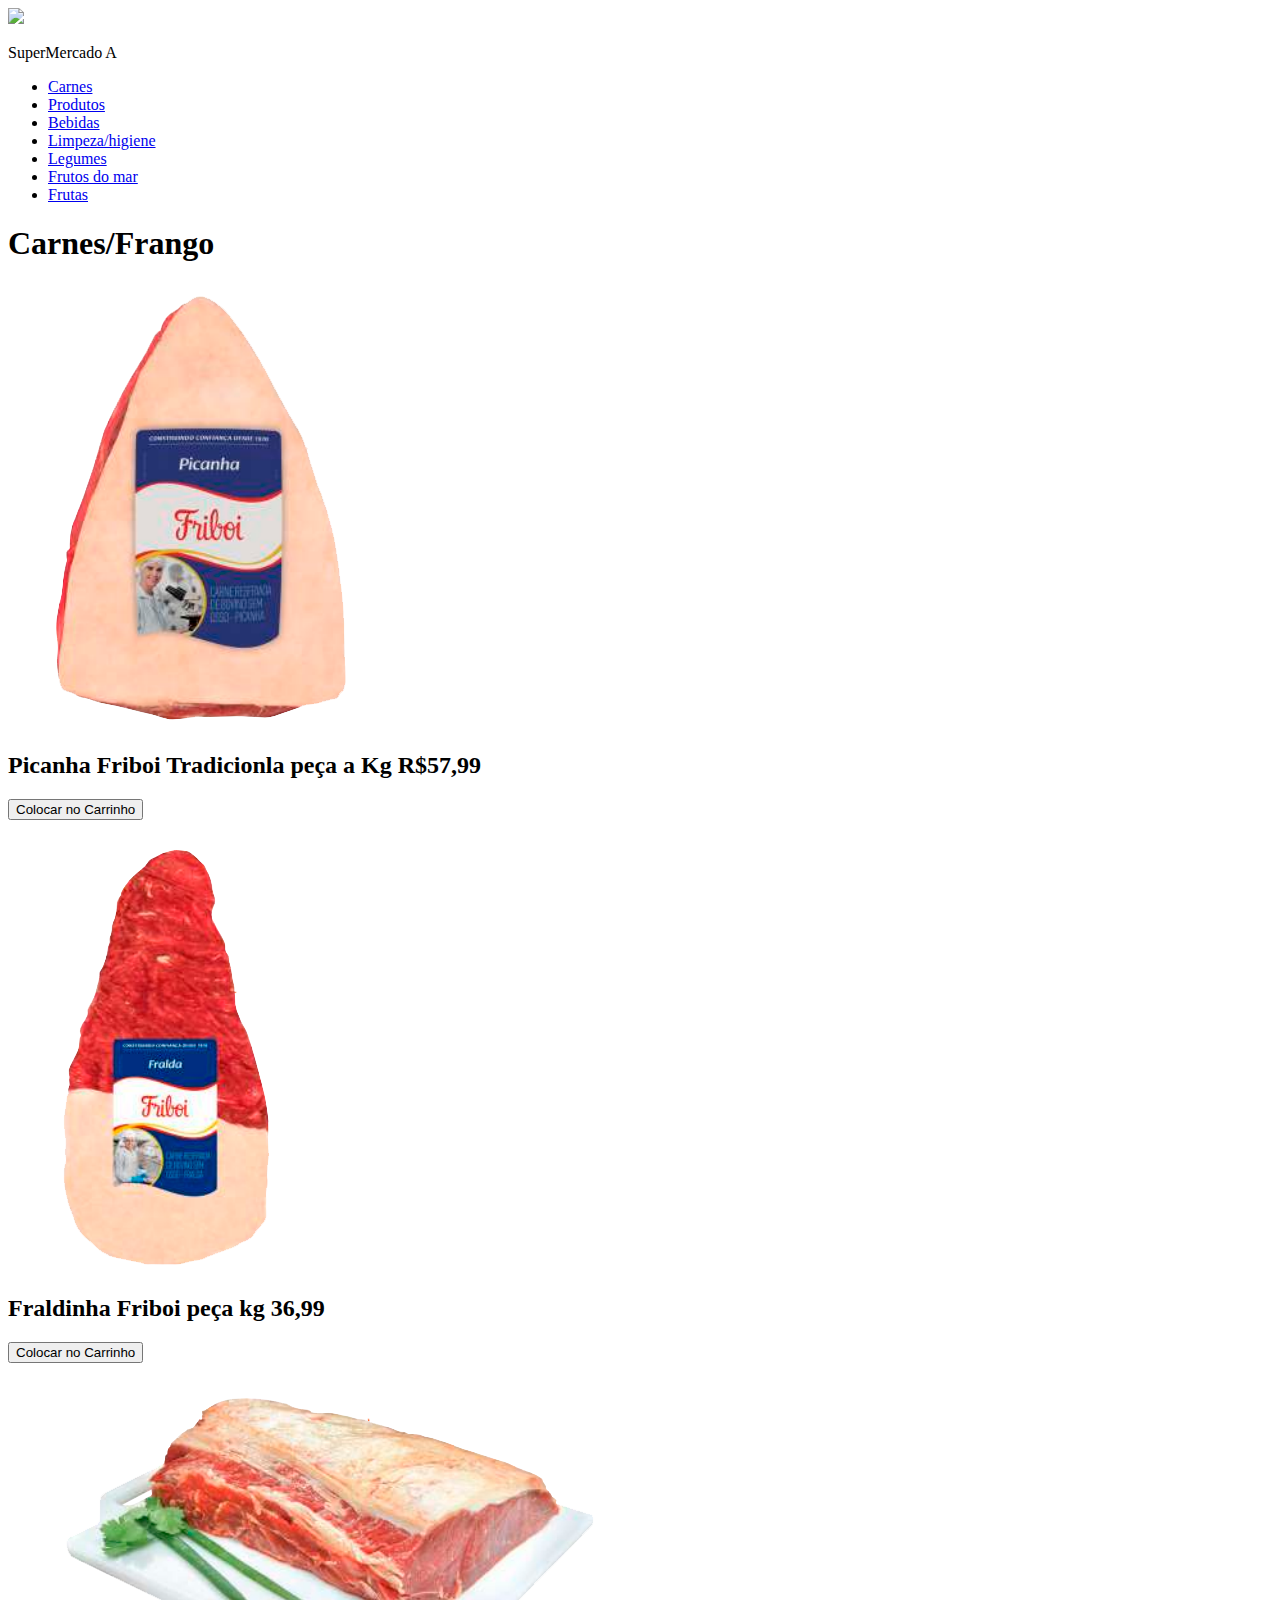
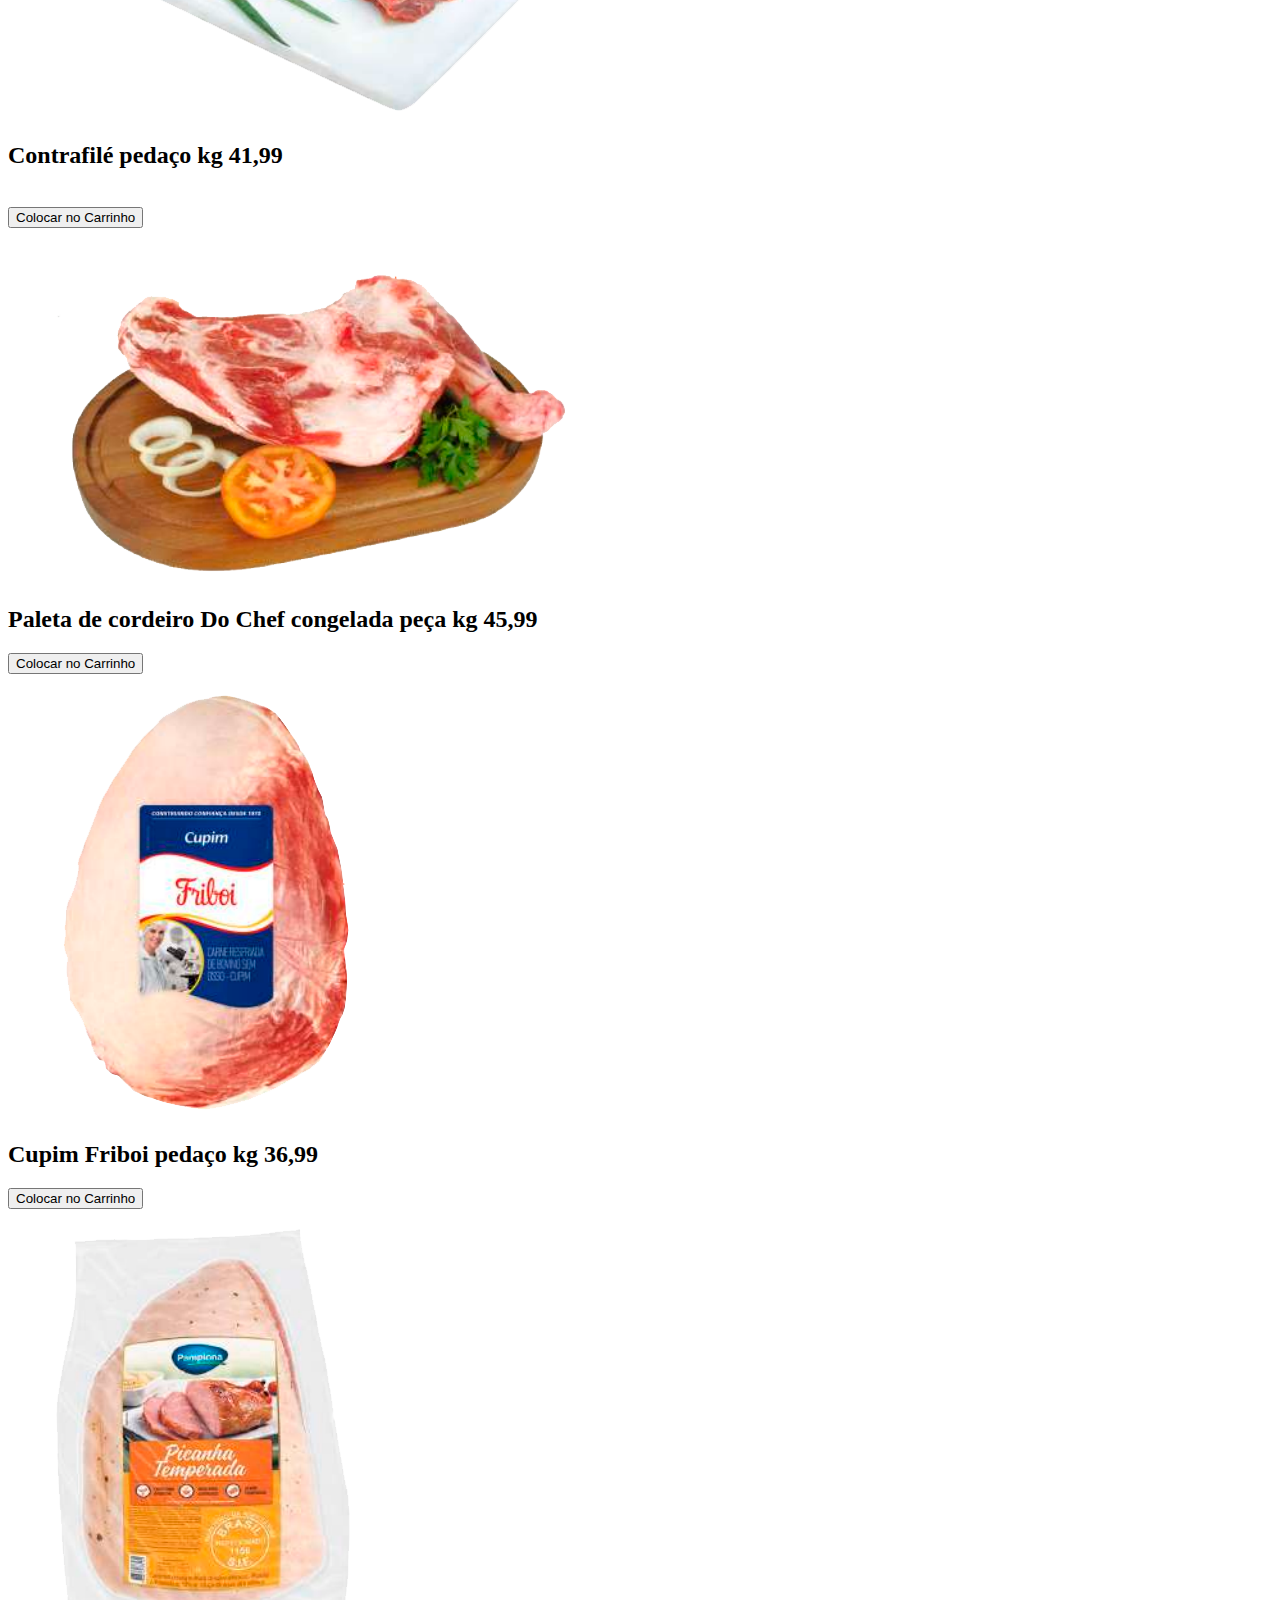
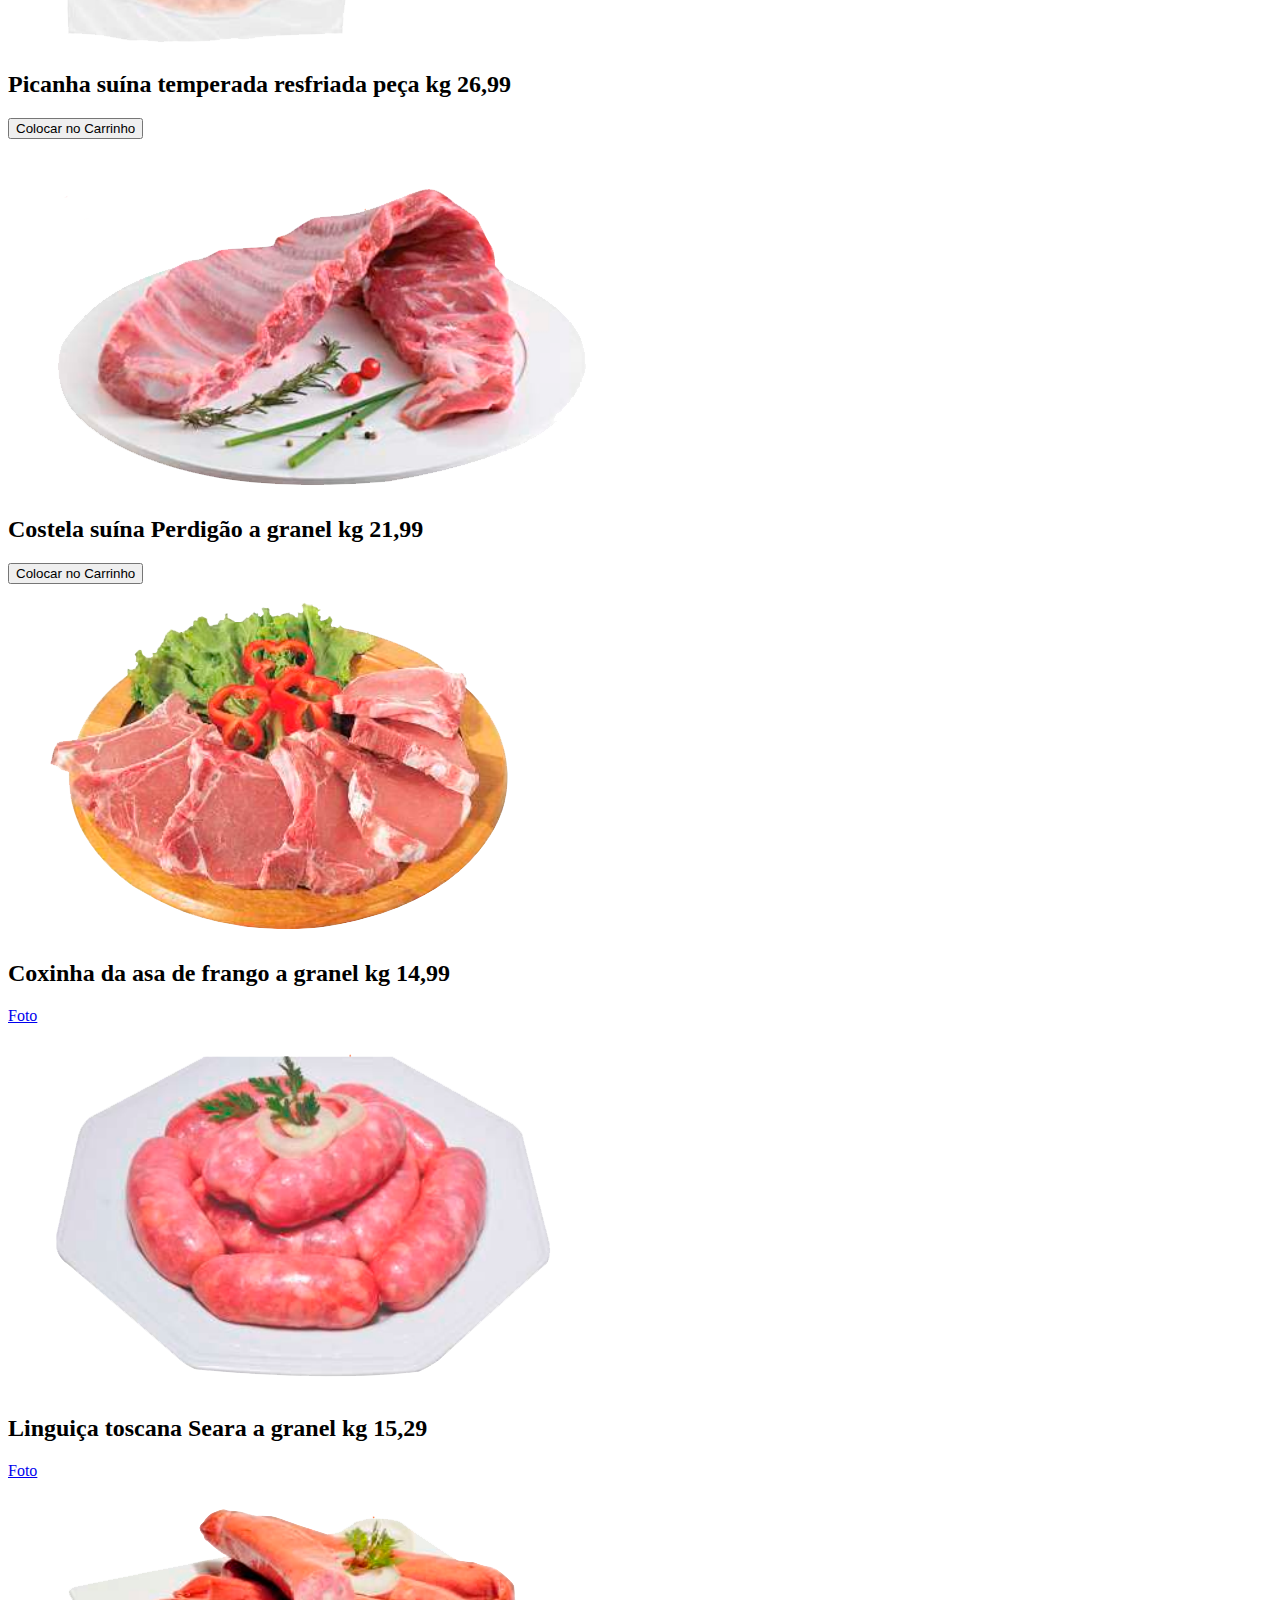
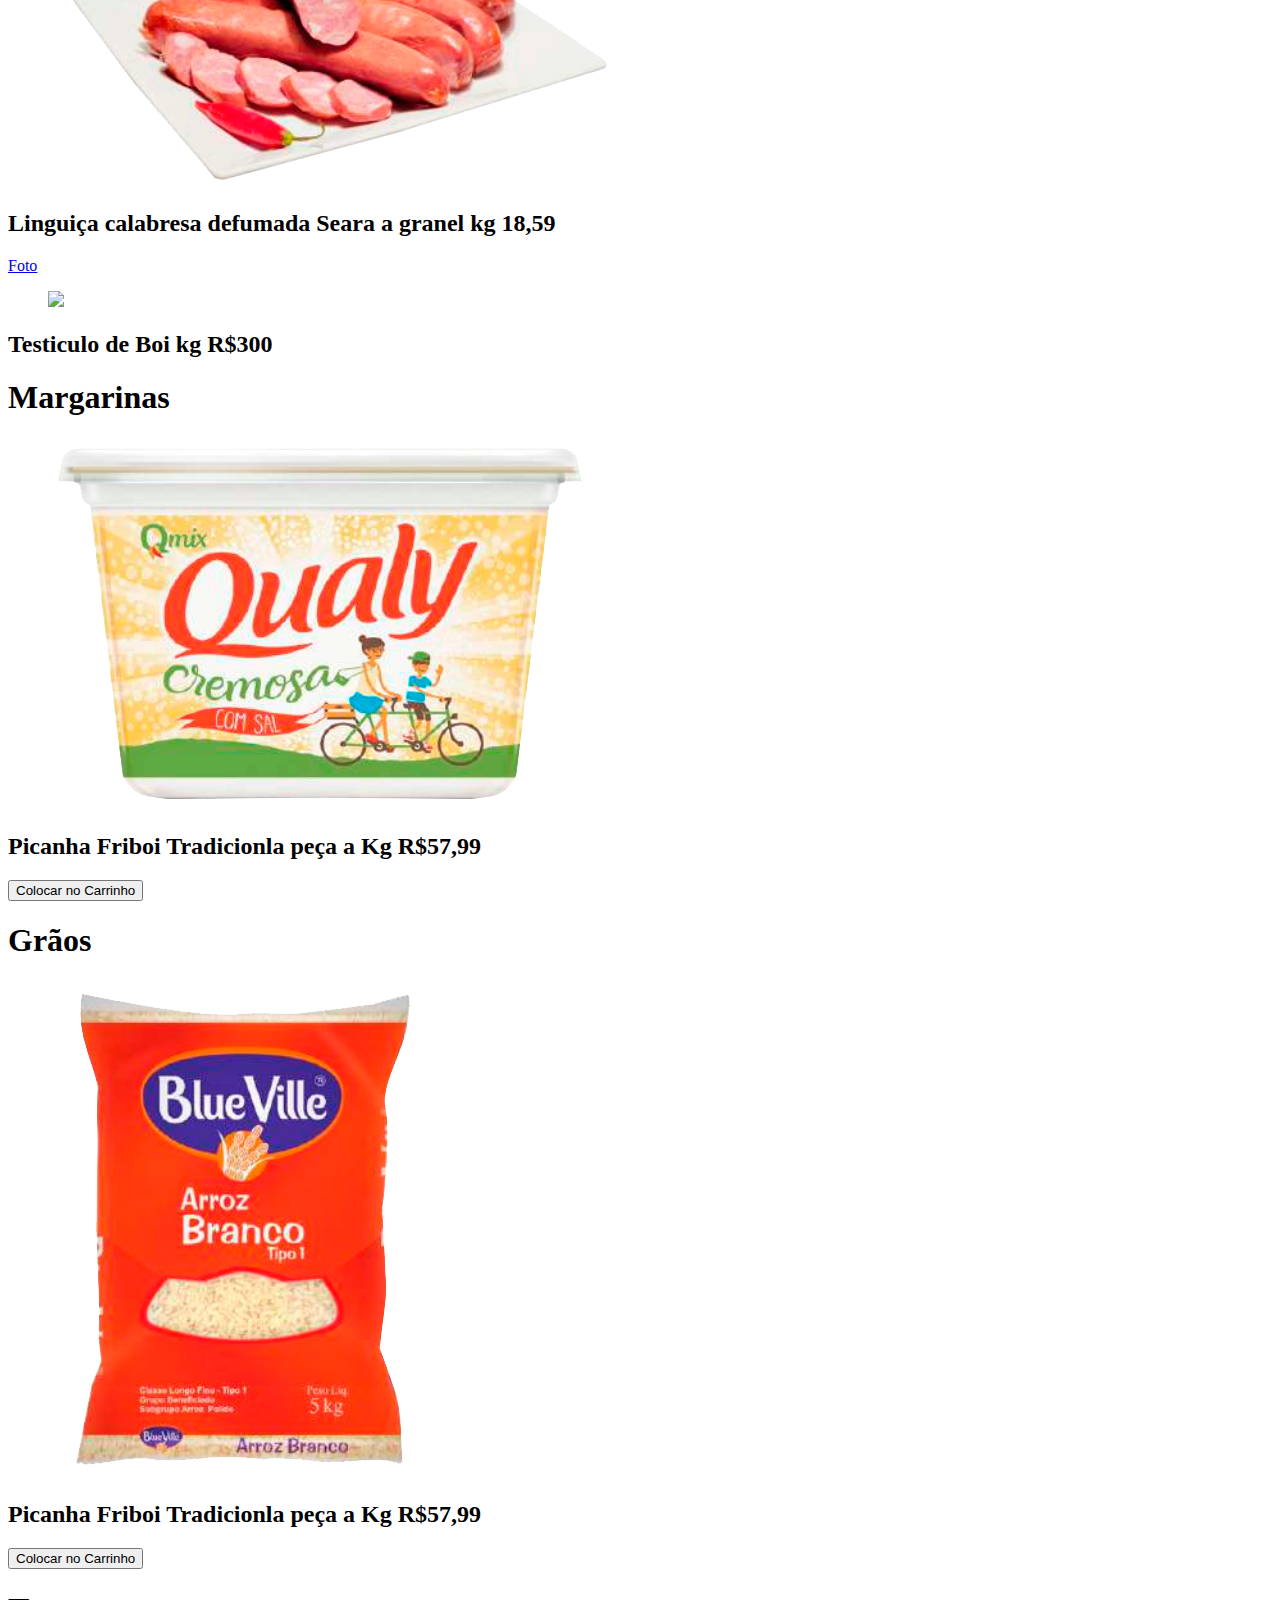
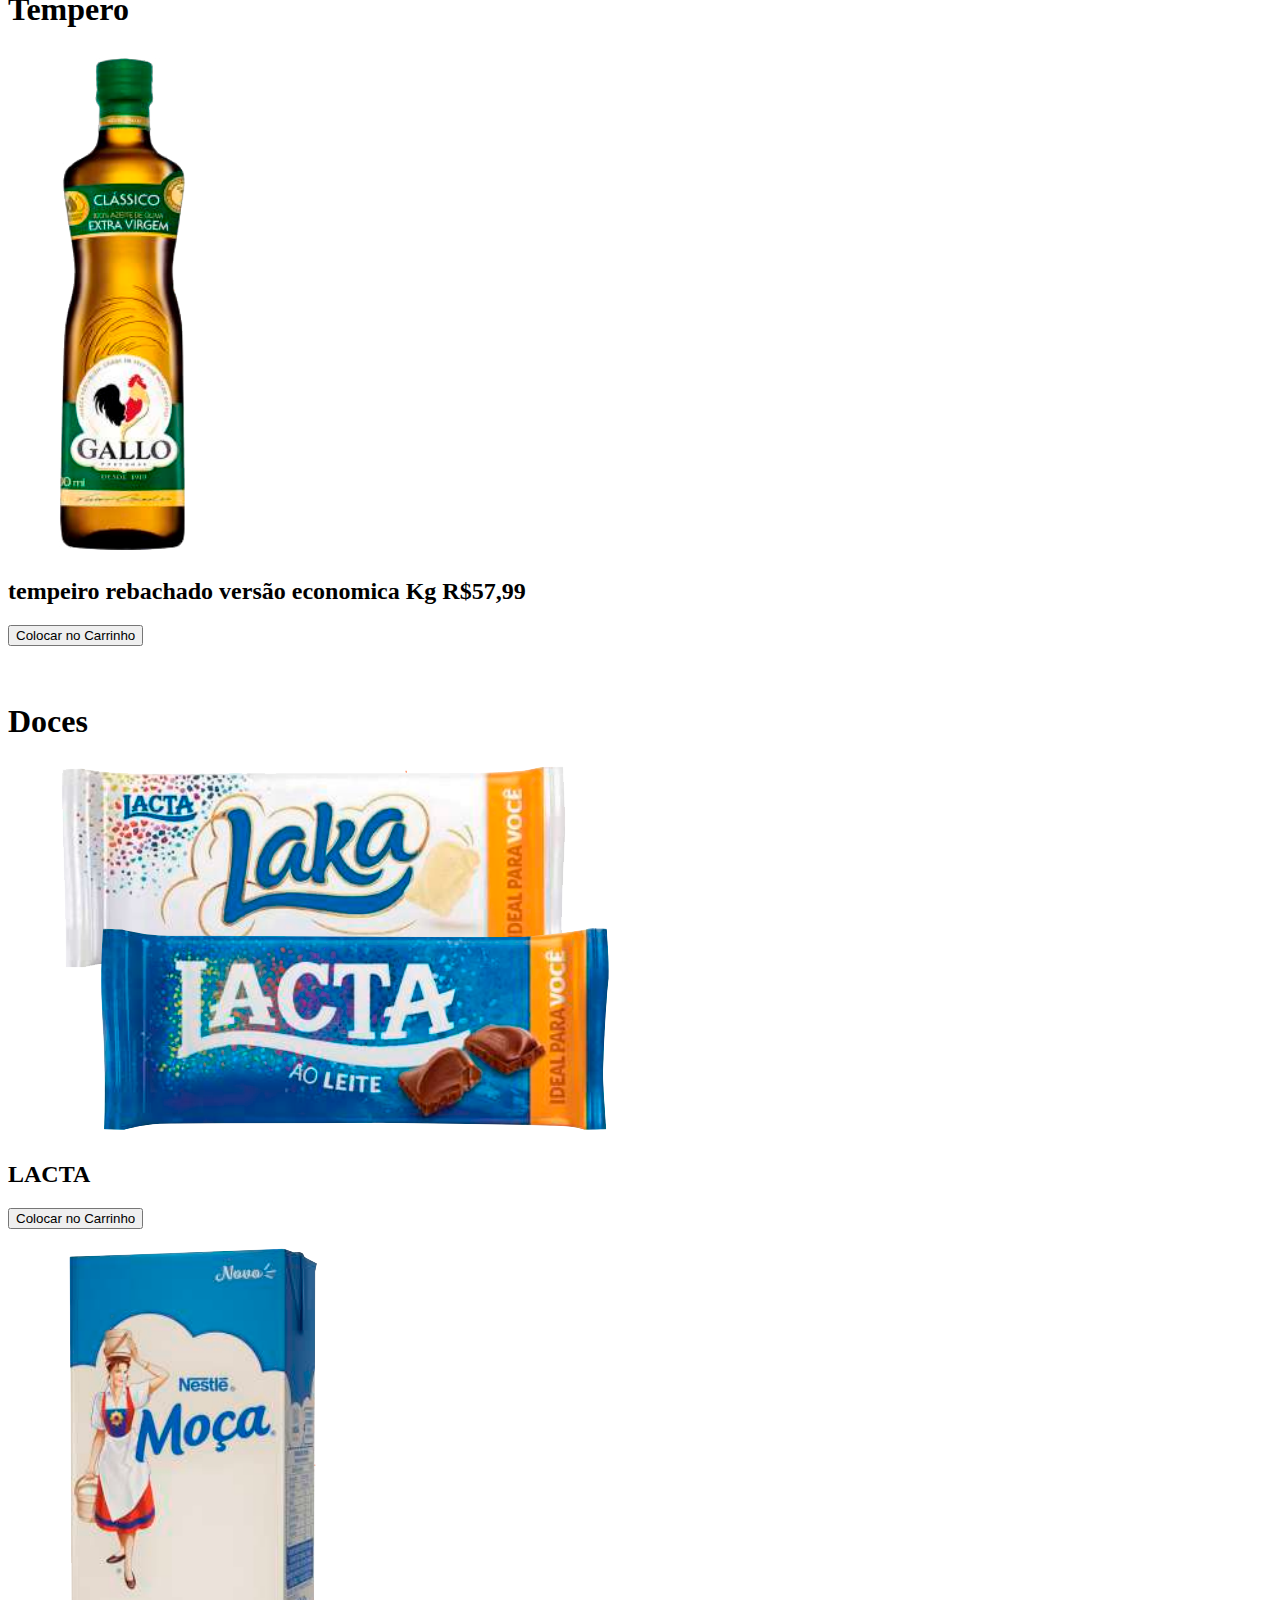
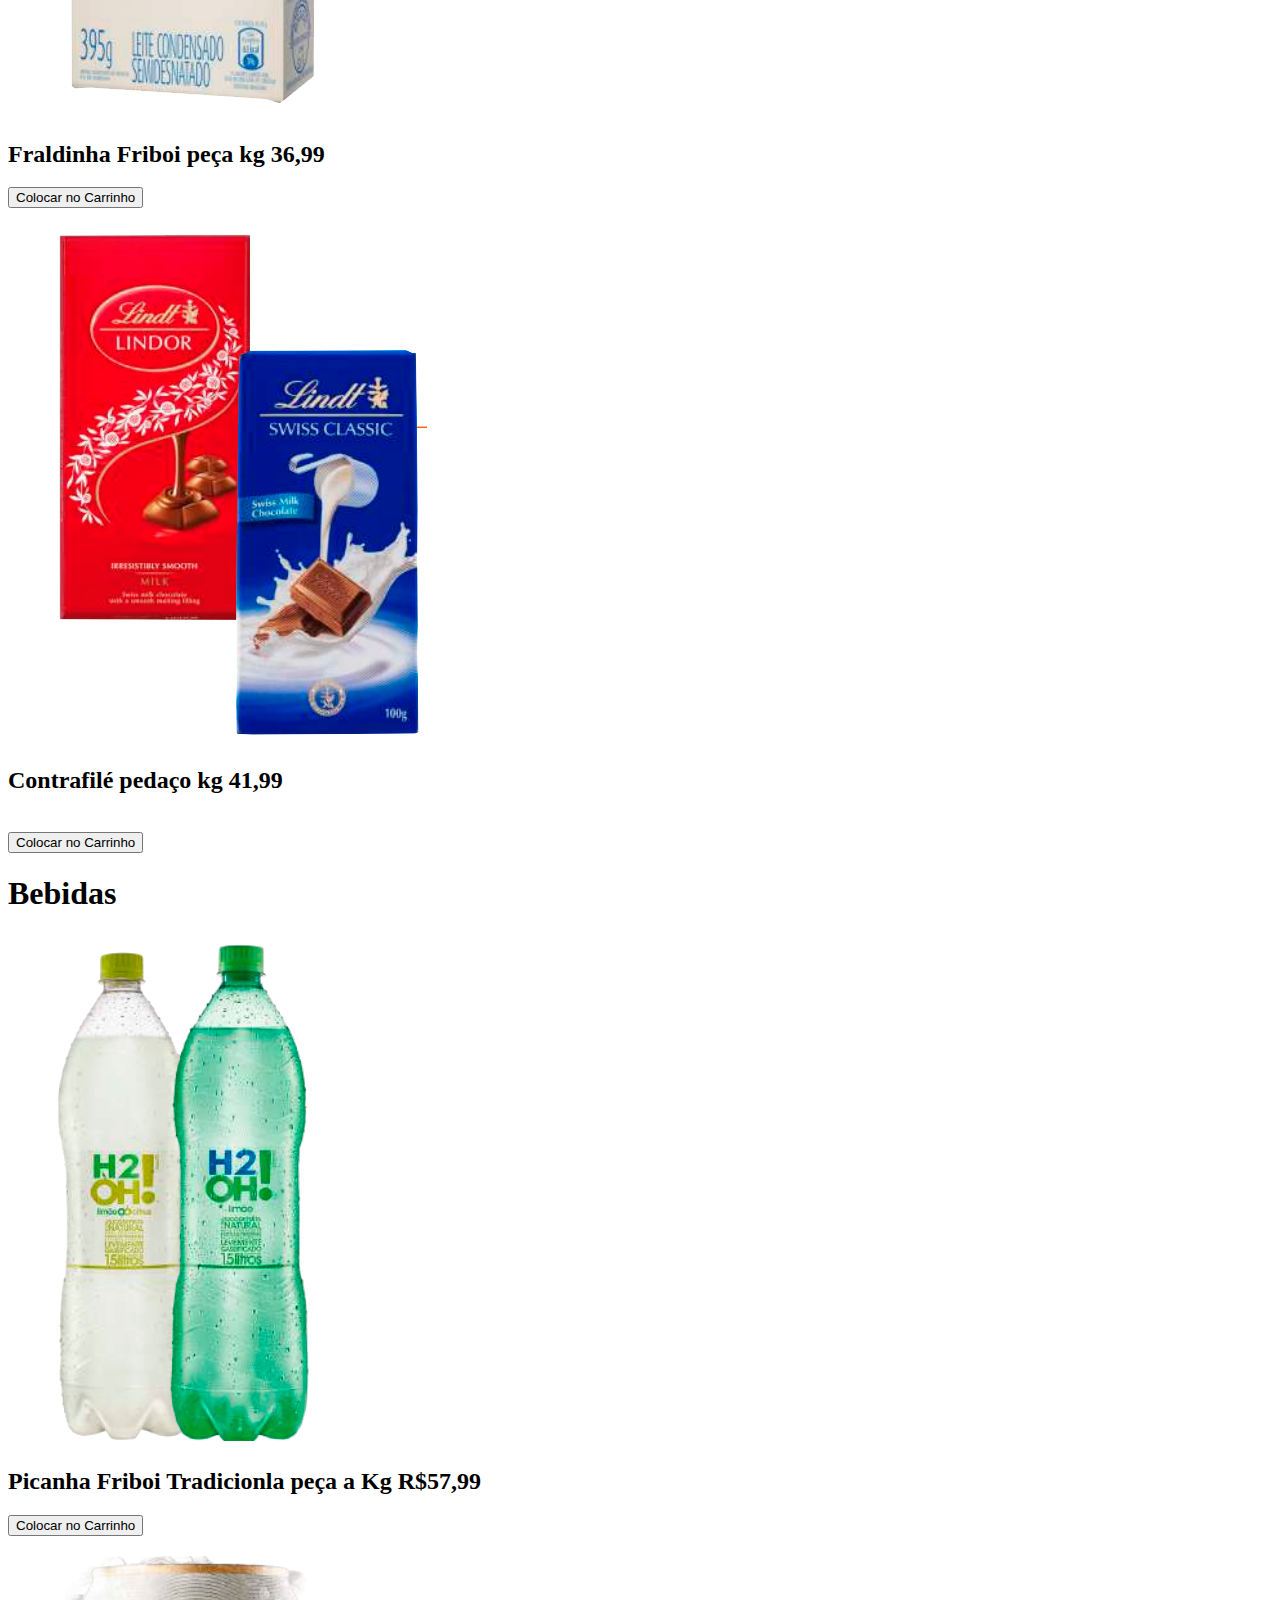
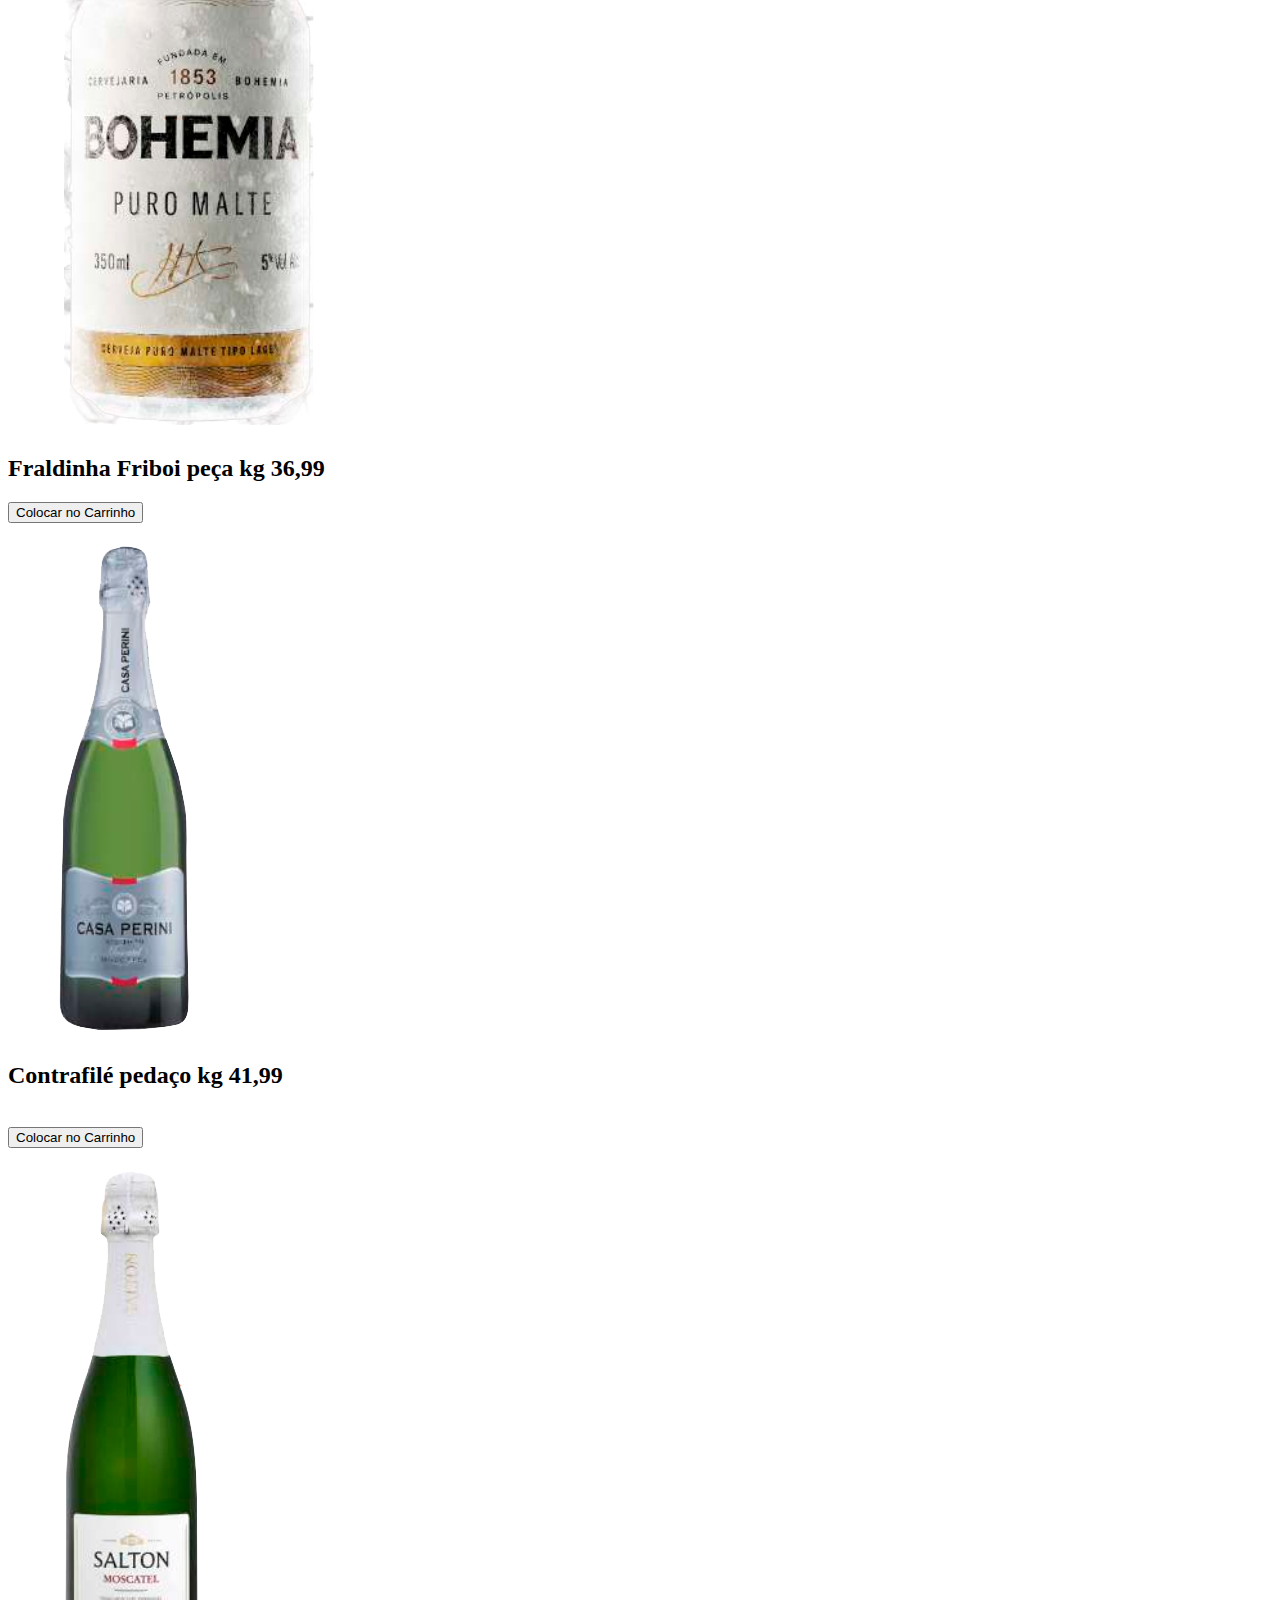
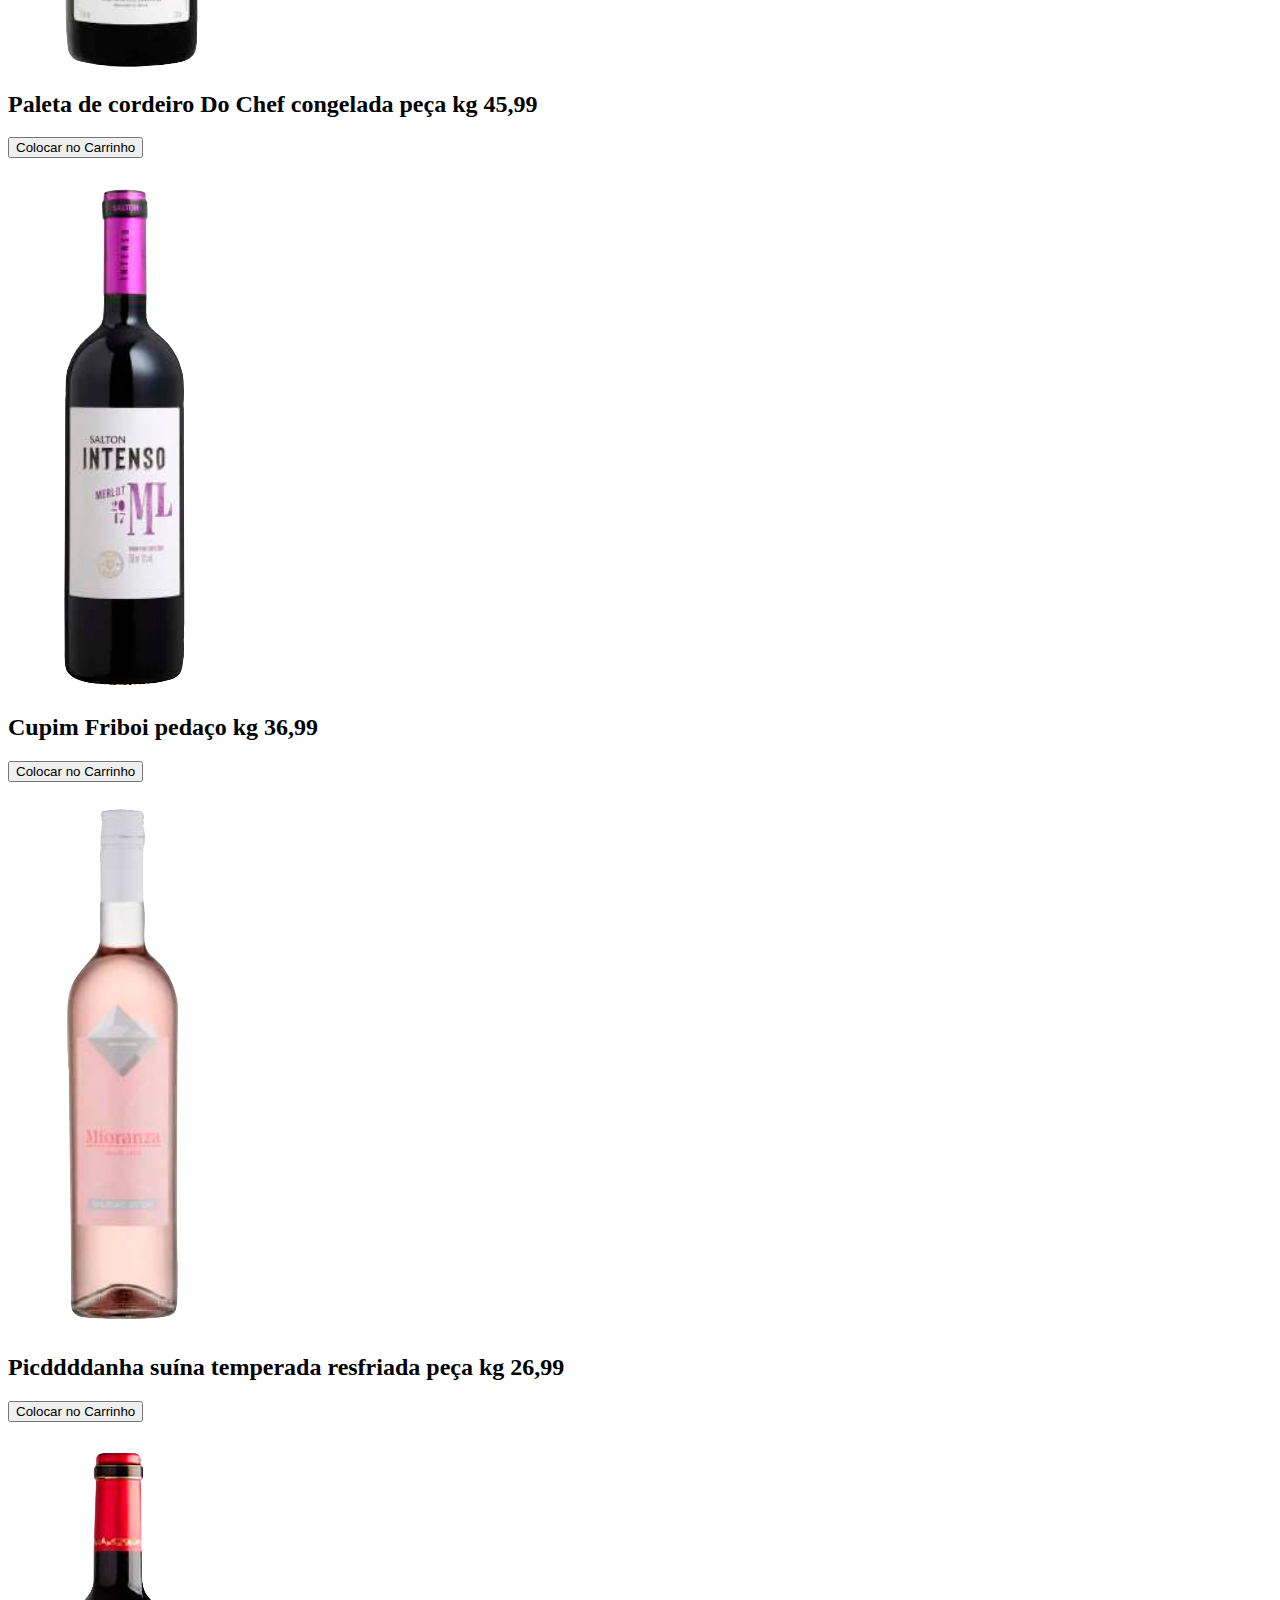
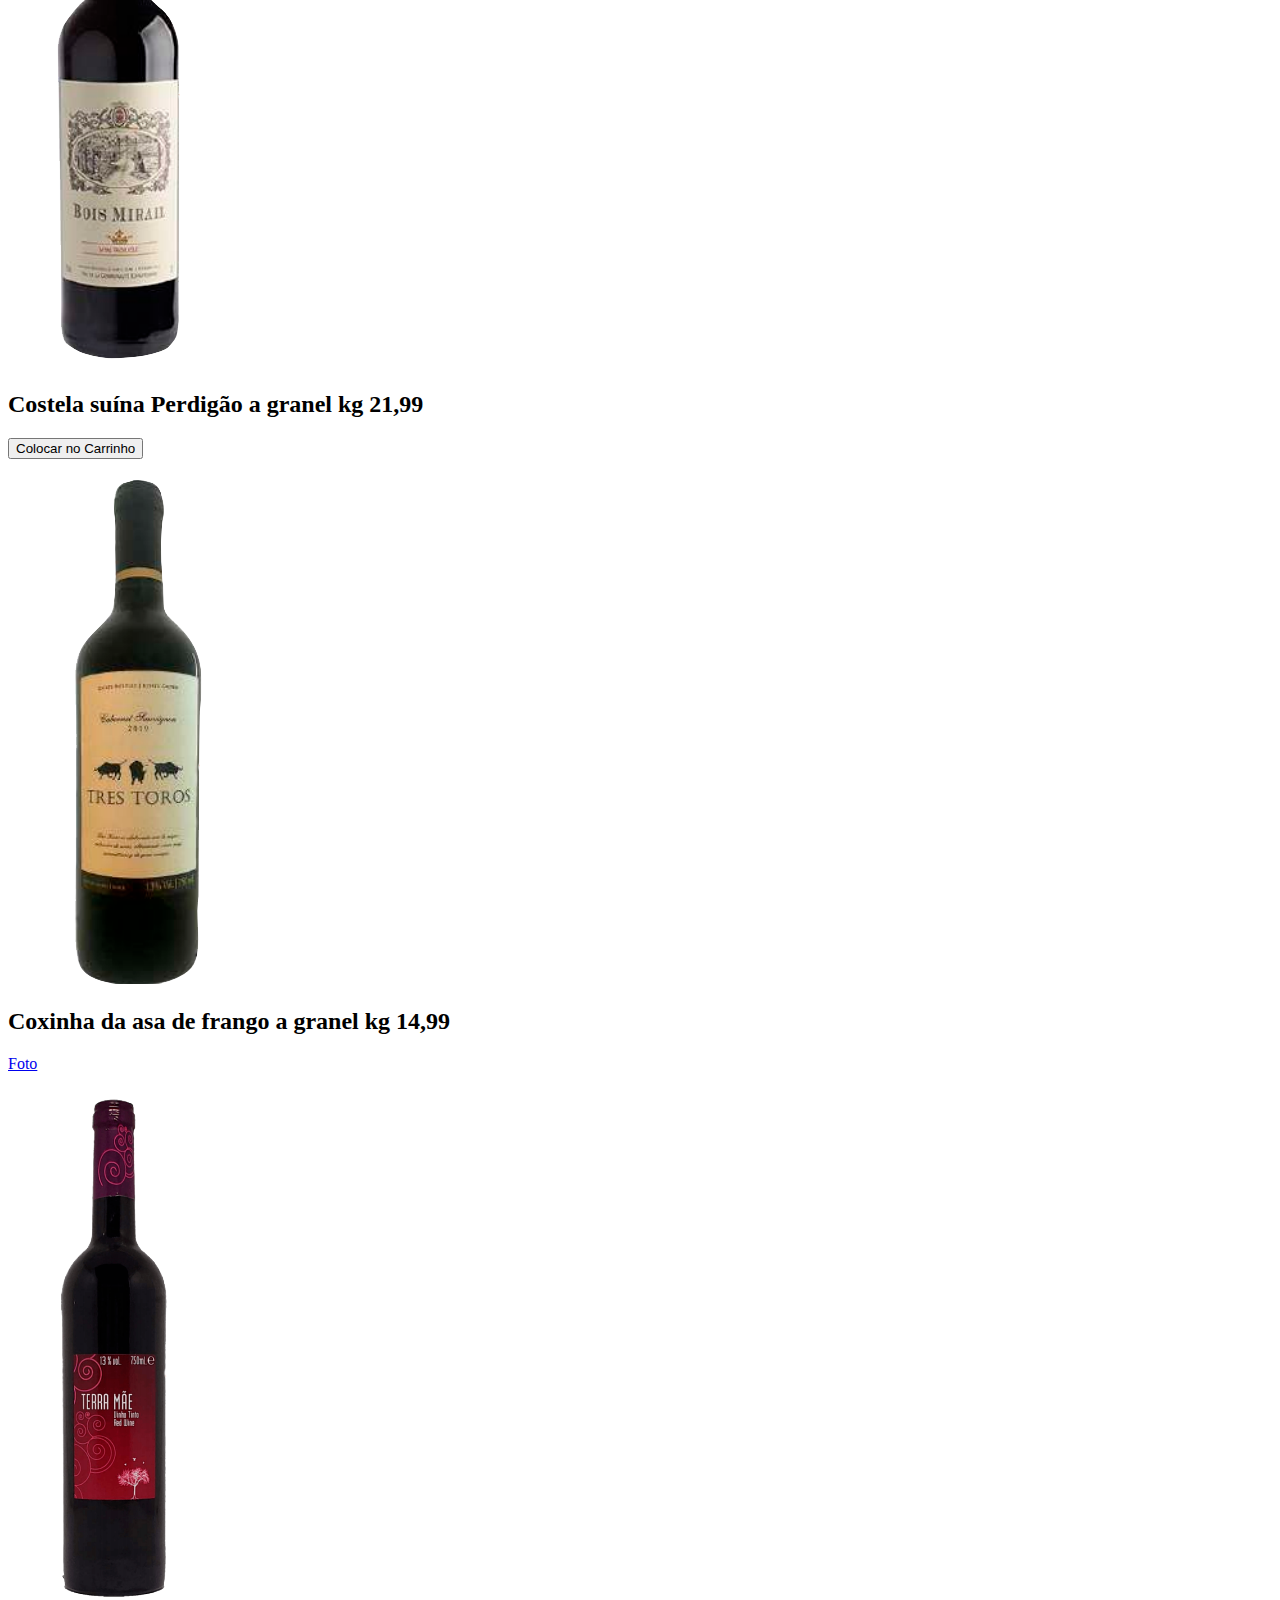
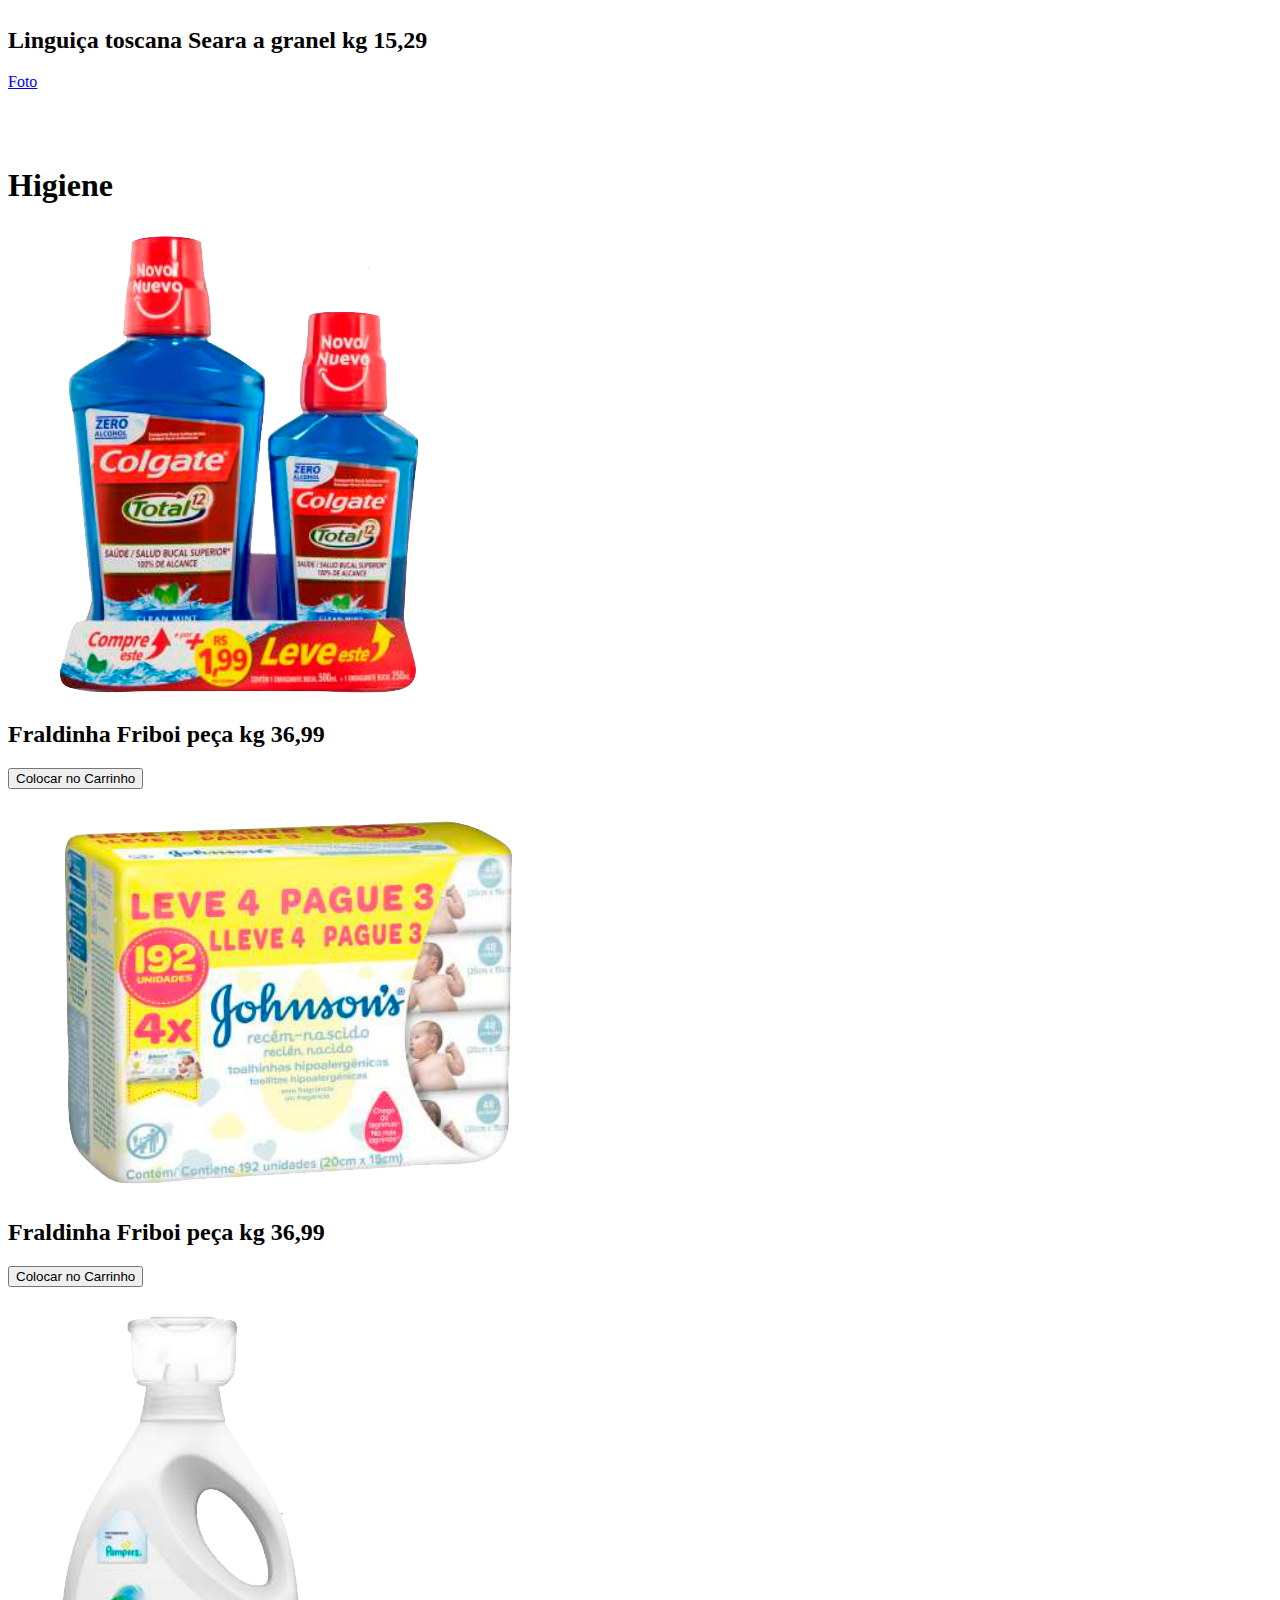
==== Projeto/html/mercadoA.html @ ec46ead6 "SuperMercado A" ====
<!DOCTYPE html>
<html lang="en">

<head>
    <title>Mercado A</title>
    <link rel="stylesheet" href="/css/style.css">
</head>

<body>
    <header>
        <div class="container">
            <img src="/img/logoA.png" class="logo">
            <p id="titulo-header">SuperMercado A</p>
    </header>
    <nav>
        <ul>
            <li>
                <a href="item1"> <span>Carnes</span></a>
            </li>
            <li>
                <a href="item2"> <span>Produtos</span></a>
            </li>
            <li>
                <a href="item3"> <span>Bebidas</span></a>
            </li>
            <li>
                <a href="item4"> <span>Limpeza/higiene</span></a>
            </li>
            <li>
                <a href="item5"> <span>Legumes</span></a>
            </li>
            <li>
                <a href="item6"> <span>Frutos do mar</span></a>
            </li>
            <li><a href="item7"><span>Frutas</span></a></li>
        </ul>
    </nav>



    <h1 id="title">Carnes/Frango</h1>
    <section id="carnes">
        <div id="card">
            <figure>
                <img src="../img/img1.png">

            </figure>
            <figcaption>
                <h2>Picanha Friboi Tradicionla peça a Kg R$57,99</h2>
            </figcaption>

            <button id="comprar">Colocar no Carrinho</button>
        </div>

        <div id="card">
            <figure>
                <img src="../img/img2.png">
            </figure>
            <h2>Fraldinha Friboi peça kg 36,99

            </h2>

            <button id="comprar">Colocar no Carrinho</button>
        </div>
        <div id="card">
            <figure>
                <img src="../img/img3.png">
            </figure>
            <h2>Contrafilé pedaço kg 41,99 </h2>
            <br>
            <button id="comprar">Colocar no Carrinho</button>
        </div>
        <div id="card">
            <figure>
                <img src="../img/img4.png">
            </figure>
            <h2>Paleta de cordeiro Do Chef congelada peça kg 45,99</h2>

            <button id="comprar">Colocar no Carrinho</button>
        </div>

        <div id="card">
            <figure>
                <img src="../img/img5.png">
            </figure>
            <h2>Cupim Friboi pedaço kg 36,99 </h2>


            <button id="comprar">Colocar no Carrinho</button>
        </div>

        <div id="card">
            <figure>
                <img src="../img/img6.png">
            </figure>
            <h2>Picanha suína temperada resfriada peça kg 26,99 </h2>

            <button id="comprar">Colocar no Carrinho</button>
        </div>

        <div id="card">
            <figure>
                <img src="../img/img7.png">
            </figure>
            <h2>Costela suína Perdigão a granel kg 21,99
            </h2>

            <button id="comprar">Colocar no Carrinho</button>
        </div>

        <div id="card">
            <figure>
                <img src="../img/img8.png">
            </figure>
            <h2>Coxinha da asa de frango a granel kg 14,99
            </h2>

            <a href="#">Foto</a>
        </div>

        <div id="card">
            <figure>
                <img src="../img/img10.png">
            </figure>
            <h2>Linguiça toscana Seara a granel kg 15,29
            </h2>

            <a href="#">Foto</a>
        </div>

        <div id="card">
            <figure>
                <img src="../img/img11.png">
            </figure>
            <h2>Linguiça calabresa defumada Seara a granel kg 18,59
            </h2>

            <a href="#">Foto</a>
        </div>


        <div id="card">
            <figure>
                <img src="../img/r.png">
            </figure>
            <h2>Testiculo de Boi kg R$300</h2>


        </div>
    </section>
    <section id="produtos">

        <div id="porra">
            <h1 id="title">Margarinas</h1>

            <div id="socorro">
                <figure>
                    <img src="../img/img12.png">
                </figure>
                <figcaption>
                    <h2>Picanha Friboi Tradicionla peça a Kg R$57,99</h2>
                </figcaption>
                <button id="comprar">Colocar no Carrinho</button>
            </div>
        </div>

        <div id="porra">
            <h1 id="title">Grãos</h1>

            <div id="socorro">
                <figure>
                    <img src="../img/img13.png">
                </figure>
                <figcaption>
                    <h2>Picanha Friboi Tradicionla peça a Kg R$57,99</h2>
                </figcaption>
                <button id="comprar">Colocar no Carrinho</button>
            </div>
        </div>

        <div id="porra">
            <h1 id="title">Tempero</h1>

            <div id="socorro">
                <figure>
                    <img src="../img/img14.png">
                </figure>
                <figcaption>
                    <h2>tempeiro rebachado versão economica Kg R$57,99</h2>
                </figcaption>
                <button id="comprar">Colocar no Carrinho</button>
            </div>
        </div>
    </section>


    <!--XXXXXXXXXXXXXXXXXXXXXXXXXXXXXXXXXXXXXXXXXXXXXXXXXXXXXXX-->






    <!--XXXXXXXXXXXXXXXXXXXXXXXXXXXXXXXXXXXXXXXXXXXXXXXXXXXXXXX-->
    <br><br>

    <h1 id="title">Doces</h1>
    <section id="doces">
        <div id="card">
            <figure id="lacta">
                <img src="../img/img16.png">

            </figure>
            <figcaption>
                <h2>LACTA</h2>
            </figcaption>

            <button id="comprar">Colocar no Carrinho</button>
        </div>

        <div id="card">
            <figure>
                <img src="../img/img15.png">
            </figure>
            <h2>Fraldinha Friboi peça kg 36,99

            </h2>

            <button id="comprar">Colocar no Carrinho</button>
        </div>
        <div id="card">
            <figure>
                <img src="../img/img17.png">
            </figure>
            <h2>Contrafilé pedaço kg 41,99 </h2>
            <br>
            <button id="comprar">Colocar no Carrinho</button>
        </div>
        </div>
    </section>


    <h1 id="title">Bebidas</h1>
    <section id="bebidas">
        <div id="bebidacard">
            <figure id="bebidafigure">
                <img src="../img/img18.png">

            </figure>
            <figcaption>
                <h2>Picanha Friboi Tradicionla peça a Kg R$57,99</h2>
            </figcaption>

            <button id="comprar">Colocar no Carrinho</button>
        </div>

        <div id="bebidacard">
            <figure id="bebidafigure">
                <img src="../img/img19.png">
            </figure>
            <h2>Fraldinha Friboi peça kg 36,99

            </h2>

            <button id="comprar">Colocar no Carrinho</button>
        </div>
        <div id="bebidacard">
            <figure id="bebidafigure">
                <img src="../img/img20.png">
            </figure>
            <h2>Contrafilé pedaço kg 41,99 </h2>
            <br>
            <button id="comprar">Colocar no Carrinho</button>
        </div>
        <div id="bebidacard">
            <figure id="bebidafigure">
                <img src="../img/img21.png">
            </figure>
            <h2>Paleta de cordeiro Do Chef congelada peça kg 45,99</h2>

            <button id="comprar">Colocar no Carrinho</button>
        </div>

        <div id="bebidacard">
            <figure id="bebidafigure">
                <img src="../img/img22.png">
            </figure>
            <h2>Cupim Friboi pedaço kg 36,99 </h2>


            <button id="comprar">Colocar no Carrinho</button>
        </div>

        <div id="bebidacard">
            <figure id="bebidafigure"><img src="../img/img23.png"></figure>
            <h2>Picddddanha suína temperada resfriada peça kg 26,99 </h2>

            <button id="comprar">Colocar no Carrinho</button>
        </div>



        <div id="bebidacard">
            <figure id="bebidafigure">
                <img src="../img/img24.png">
            </figure>
            <h2>Costela suína Perdigão a granel kg 21,99
            </h2>

            <button id="comprar">Colocar no Carrinho</button>
        </div>

        <div id="bebidacard">
            <figure id="bebidafigure">
                <img src="../img/img25.png">
            </figure>
            <h2>Coxinha da asa de frango a granel kg 14,99
            </h2>

            <a href="#">Foto</a>
        </div>

        <div id="bebidacard">
            <figure id="bebidafigure">
                <img src="../img/img26.png">
            </figure>
            <h2>Linguiça toscana Seara a granel kg 15,29
            </h2>

            <a href="#">Foto</a>
        </div>

        </div>
    </section>

    <br><br><br>

    <h1 id="title">Higiene</h1>
    <section id="higieness">

        <div id="card">
            <figure>
                <img src="../img/img27.png">
            </figure>
            <h2>Fraldinha Friboi peça kg 36,99
            </h2>
            <button id="comprar">Colocar no Carrinho</button>
        </div>

        <div id="card">
            <figure>
                <img src="../img/img28.png">
            </figure>
            <h2>Fraldinha Friboi peça kg 36,99

            </h2>

            <button id="comprar">Colocar no Carrinho</button>
        </div>
        <div id="card">
            <figure>
                <img src="../img/img29.png">
            </figure>
            <h2>Contrafilé pedaço kg 41,99 </h2>
            <br>
            <button id="comprar">Colocar no Carrinho</button>
        </div>
        <div id="card">
            <figure>
                <img src="../img/img30.png">
            </figure>
            <h2>Contrafilé pedaço kg 41,99 </h2>
            <br>
            <button id="comprar">Colocar no Carrinho</button>
        </div>
        <div id="card">
            <figure>
                <img src="../img/img31.png">
            </figure>
            <h2>Contrafilé pedaço kg 41,99 </h2>
            <br>
            <button id="comprar">Colocar no Carrinho</button>
        </div>
        </div>

    </section>


    <h1 id="title">Verduras e Legumes</h1>
    <section id="verduras">

        <div id="card">
            <figure>
                <img src="../img/img32.png">

            </figure>
            <figcaption>
                <h2>Picanha Friboi Tradicionla peça a Kg R$57,99</h2>
            </figcaption>

            <button id="comprar">Colocar no Carrinho</button>
        </div>

        <div id="card">
            <figure>
                <img src="../img/img33.png">
            </figure>
            <h2>Fraldinha Friboi peça kg 36,99

            </h2>

            <button id="comprar">Colocar no Carrinho</button>
        </div>
        <div id="card">
            <figure>
                <img src="../img/img34.png">
            </figure>
            <h2>Contrafilé pedaço kg 41,99 </h2>
            <br>
            <button id="comprar">Colocar no Carrinho</button>
        </div>
        <div id="card">
            <figure>
                <img src="../img/img35.png">
            </figure>
            <h2>Contrafilé pedaço kg 41,99 </h2>
            <br>
            <button id="comprar">Colocar no Carrinho</button>
        </div>
        <div id="card">
            <figure>
                <img src="../img/img36.png">
            </figure>
            <h2>Contrafilé pedaço kg 41,99 </h2>
            <br>
            <button id="comprar">Colocar no Carrinho</button>
        </div>

        <div id="card">
            <figure>
                <img src="../img/img37.png">
            </figure>
            <h2>Contrafilé pedaço kg 41,99 </h2>
            <br>
            <button id="comprar">Colocar no Carrinho</button>
        </div>

        <div id="card">
            <figure>
                <img src="../img/img42.png">
            </figure>
            <h2>Contrafilé pedaço kg 41,99 </h2>
            <br>
            <button id="comprar">Colocar no Carrinho</button>
        </div>

        <div id="card">
            <figure>
                <img src="../img/img44.png">
            </figure>
            <h2>Contrafilé pedaço kg 41,99 </h2>
            <br>
            <button id="comprar">Colocar no Carrinho</button>
        </div>
        <div id="card">
            <figure>
                <img src="../img/img45.png">
            </figure>
            <h2>Contrafilé pedaço kg 41,99 </h2>
            <br>
            <button id="comprar">Colocar no Carrinho</button>
        </div>

        <div id="card">
            <figure>
                <img src="../img/img46.png">
            </figure>
            <h2>Contrafilé pedaço kg 41,99 </h2>
            <br>
            <button id="comprar">Colocar no Carrinho</button>
        </div>

        <div id="card">
            <figure>
                <img src="../img/img47.png">
            </figure>
            <h2>Contrafilé pedaço kg 41,99 </h2>
            <br>
            <button id="comprar">Colocar no Carrinho</button>
        </div>
    </section>


    <h1 id="title">Frutas</h1>
    <section id="frutas">

        <div id="card">
            <figure>
                <img src="../img/img57.png">

            </figure>
            <figcaption>
                <h2>Picanha Friboi Tradicionla peça a Kg R$57,99</h2>
            </figcaption>

            <button id="comprar">Colocar no Carrinho</button>
        </div>

        <div id="card">
            <figure>
                <img src="../img/img58.png">
            </figure>
            <h2>Fraldinha Friboi peça kg 36,99

            </h2>

            <button id="comprar">Colocar no Carrinho</button>
        </div>
        <div id="card">
            <figure>
                <img src="../img/img59.png">
            </figure>
            <h2>Contrafilé pedaço kg 41,99 </h2>
            <br>
            <button id="comprar">Colocar no Carrinho</button>
        </div>
        <div id="card">
            <figure>
                <img src="../img/img60.png">
            </figure>
            <h2>Contrafilé pedaço kg 41,99 </h2>
            <br>
            <button id="comprar">Colocar no Carrinho</button>
        </div>
        <div id="card">
            <figure>
                <img src="../img/img61.png">
            </figure>
            <h2>Contrafilé pedaço kg 41,99 </h2>
            <br>
            <button id="comprar">Colocar no Carrinho</button>
        </div>

        <div id="card">
            <figure>
                <img src="../img/img62.png">
            </figure>
            <h2>Contrafilé pedaço kg 41,99 </h2>
            <br>
            <button id="comprar">Colocar no Carrinho</button>
        </div>

        <div id="card">
            <figure>
                <img src="../img/img49.png">
            </figure>
            <h2>Contrafilé pedaço kg 41,99 </h2>
            <br>
            <button id="comprar">Colocar no Carrinho</button>
        </div>

        <div id="card">
            <figure>
                <img src="../img/img50.png">
            </figure>
            <h2>Contrafilé pedaço kg 41,99 </h2>
            <br>
            <button id="comprar">Colocar no Carrinho</button>
        </div>
        <div id="card">
            <figure>
                <img src="../img/img51.png">
            </figure>
            <h2>Contrafilé pedaço kg 41,99 </h2>
            <br>
            <button id="comprar">Colocar no Carrinho</button>
        </div>

        <div id="card">
            <figure>
                <img src="../img/img52.png">
            </figure>
            <h2>Contrafilé pedaço kg 41,99 </h2>
            <br>
            <button id="comprar">Colocar no Carrinho</button>
        </div>

        <div id="card">
            <figure>
                <img src="../img/img53.png">
            </figure>
            <h2>Contrafilé pedaço kg 41,99 </h2>
            <br>
            <button id="comprar">Colocar no Carrinho</button>
        </div>

        <div id="card">
            <figure>
                <img src="../img/img54.png">
            </figure>
            <h2>Contrafilé pedaço kg 41,99 </h2>
            <br>
            <button id="comprar">Colocar no Carrinho</button>
        </div>

        <div id="card">
            <figure>
                <img src="../img/img55.png">
            </figure>
            <h2>Contrafilé pedaço kg 41,99 </h2>
            <br>
            <button id="comprar">Colocar no Carrinho</button>
        </div>


        <div id="card">
            <figure>
                <img src="../img/img56.png">
            </figure>
            <h2>Contrafilé pedaço kg 41,99 </h2>
            <br>
            <button id="comprar">Colocar no Carrinho</button>
        </div>

        <div id="card">
            <figure>
                <img src="../img/img48.png">
            </figure>
            <h2>Contrafilé pedaço kg 41,99 </h2>
            <br>
            <button id="comprar">Colocar no Carrinho</button>
        </div>




    </section>


    <h1 id="title">Frutos do Mar</h1>
    <div id="pexes">
        <section id="peixes">
            <div id="card">
                <figure>
                    <img src="../img/img38.png">

                </figure>
                <figcaption>
                    <h2>LACTA</h2>
                </figcaption>

                <button id="comprar">Colocar no Carrinho</button>
            </div>

            <div id="card">
                <figure>
                    <img src="../img/img39.png">
                </figure>
                <h2>Fraldinha Friboi peça kg 36,99

                </h2>

                <button id="comprar">Colocar no Carrinho</button>
            </div>
            <div id="card">
                <figure>
                    <img src="../img/img40.png">
                </figure>
                <h2>Contrafilé pedaço kg 41,99 </h2>
                <br>
                <button id="comprar">Colocar no Carrinho</button>
            </div>
            <div id="card">
                <figure>
                    <img src="../img/img41.png">
                </figure>
                <h2>Contrafilé pedaço kg 41,99 </h2>
                <br>
                <button id="comprar">Colocar no Carrinho</button>
            </div>
    </div>

    </section>
    </div>

    <!--
    
             <section class="item1">
            <h1>Seção Carnes</h1>
            <h2>Carnes vermelhas/frangos</h2>
            <div>
                <figure>
                    <img src="../img/img1.png">
                    <figcaption>Picanha Friboi Tradicionla peça a Kg 57,99</figcaption>
                </figure>
                <figure>
                    <img src="/img/img2.png">
                    <figcaption>Fraldinha Friboi peça kg 36,99</figcaption>
                </figure>
                <figure>
                    <img src="/img/img3.png ">
                    <figcaption>Contrafilé pedaço kg 41,99</figcaption>
                </figure>

            </div>

            <div>
                <figure>
                    <img src="/img/img4.png ">
                    <figcaption>Paleta de cordeiro Do Chef congelada peça kg 45,99</figcaption>
                </figure>
                <figure>
                    <img src="/img/img5.png ">
                    <figcaption>Cupim Friboi pedaço kg 36,99</figcaption>
                </figure>
                <figure>
                    <img src="/img/img6.png">
                    <figcaption>Picanha suína Pamplona temperada resfriada peça kg 26,99</figcaption>
                </figure>
            </div>



            <div>
                <figure>
                    <img src="/img/img7.png">
                    <figcaption>Costela suína Perdigão a granel kg 21,99</figcaption>
                </figure>
                <figure>
                    <img src="/img/img8.png">
                    <figcaption>Bisteca suína Sadia a granel kg 17,99</figcaption>
                </figure>
                <figure>
                    <img src="/img/img9.png">
                    <figcaption>Coxinha da asa de frango a granel kg 14,99</figcaption>
                </figure>
            </div>
            <p id="bosta"></p>
            <div>
                <figure>
                    <img src="/img/img10.png">
                    <figcaption>Linguiça toscana Seara a granel kg 15,29</figcaption>
                </figure>
                <figure>
                    <img src="/img/img11.png ">
                    <figcaption>Linguiça calabresa defumada Seara a granel kg 18,59</figcaption>
                </figure>
            </div>
        </section>

        
                <section id="item1 ">
            <div class="container ">
                <h1>Seção-carnes</h1>
                <h2>carnes vermelhas/frangos</h2>

                <div>
                    <img src="/img/img1.png " class="img-responsive border bottom ">
                    <P>Picanha Friboi Tradicionla peça a Kg 57,99 </P>


                    <img src="/img/img2.png " class="img-responsive border bottom ">
                    <P>Fraldinha Friboi peça kg 36,99
                    </P>

                    <img src="/img/img3.png " class="img-responsive border bottom ">
                    <P>Contrafilé pedaço kg 41,99 </P>

                    <img src="/img/img4.png " class="img-responsive border bottom ">
                    <p>Paleta de cordeiro Do Chef congelada peça kg 45,99
                        <p>

                            <img src="/img/img5.png " class="img-responsive border bottom ">
                            <p>Cupim Friboi pedaço kg 36,99
                            </p>

                            <img src="/img/img6.png " class="img-responsive border bottom ">
                            <p>Picanha suína Pamplona temperada resfriada peça kg 26,99
                            </p>

                            <img src="/img/img7.png " class="img-responsive border bottom ">
                            <p>Costela suína Perdigão a granel kg 21,99
                            </p>

                            <img src="/img/img8.png " class="img-responsive border bottom ">
                            <p>Bisteca suína Sadia a granel kg 17,99 </p>

                            <img src="/img/img9.png " class="img-responsive border bottom ">
                            <p>Coxinha da asa de frango a granel kg 14,99
                            </p>

                            <img src="/img/img10.png " class="img-responsive border bottom ">
                            <p>Linguiça toscana Seara a granel kg 15,29
                            </p>

                            <img src="/img/img11.png " class="img-responsive border bottom ">
                            <p>Linguiça calabresa defumada Seara a granel kg 18,59
                            </p>
                </div>
        </section>
  



        <section id="item1">
            <div class="container ">
                <div id="produtos ">
                    <div>
                        <h1>Seção-produtos</h1>
                        <h2>margarinas/temperos/grãos/doces/ovos</h2>
                    </div>
                    <div>
                        <img src='/img/img12.png' class="img-responsive border bottom ">
                        <p>Margarina Qualy tradicional 500 g 4,99
                        </p>
                    </div>
                    <div>
                        <img src='/img/img13.png' class="img-responsive border bottom ">
                        <p>Arroz branco Blue Ville tipo 1 5 kg 22,98 </p>
                    </div>
                    <div>
                        <img src='/img/img14.png' class="img-responsive border bottom ">
                        <p>Azeite de oliva Gallo clássico extra virgem vidro 500 ml 19,99
                        </p>
                    </div>
                    <div>
                        <img src='/img/img15.png' class="img-responsive border bottom ">
                        <p>Leite condensado Moça semidesnatado TP 395 g 4,69
                        </p>
                    </div>
                    <div>
                        <img src='/img/img16.png' class="img-responsive border bottom ">
                        <p>Chocolate em tablete Lacta sabores 90 g 4,1
                        </p>
                    </div>
                    <div>
                        <img src='/img/img17.png' class="img-responsive border bottom ">
                        <p>Chocolate Lindt Lindor Milk ou Swiss Classic 100 g 19,90
                        </p>
                    </div>
                    <div>
                        <img src="/img/img43.png " class="img-responsive border bottom ">
                        <p></p>
                    </div>
                </div>
            </div>
        </section>

        <section id="item3 ">
            <div class="container ">
                <div id="bebidas ">
                    <div>
                        <h1>Seção-bebidas</h1>
                        <h2>Alcoólicos/não alcoólicos</h2>
                    </div>
                    <div>
                        <img src="/img/img18.png " class="img-responsive border bottom ">
                        <p>Refrigerante H2OH! sabores pet 1,5 L 4,99
                        </p>
                    </div>
                    <div>
                        <img src="/img/img19.png " class="img-responsive border bottom ">
                        <p>Cerveja Bohemia puro malte lata 350 ml 2,49
                        </p>
                    </div>
                    <div>
                        <img src="/img/img20.png " class="img-responsive border bottom ">
                        <p>Vinho Espumante Casa Perini moscatel branco 750 ml 46,99
                        </p>
                    </div>
                    <div>
                        <img src="/img/img21.png " class="img-responsive border bottom ">
                        <p>Vinho Espumante Salton moscatel branco 750 ml 29,90
                        </p>
                    </div>
                    <div>
                        <img src="/img/img22.png " class="img-responsive border bottom ">
                        <p>Vinho Salton Intenso merlot tinto 750 ml 31,90
                        </p>
                    </div>
                    <div>
                        <img src="/img/img23.png " class="img-responsive border bottom ">
                        <p>Vinho Frisante Mioranza suave rosé 750 ml 19,90
                        </p>
                    </div>
                    <div>
                        <img src="/img/img24.png " class="img-responsive border bottom ">
                        <p>Vinho Frances Bois Mirail Rouge tinto 750 ml 31,90
                        </p>
                    </div>
                    <div>
                        <img src="/img/img25.png " class="img-responsive border bottom ">
                        <p>Vinho Chileno Tres Toros cabernet sauvignon tinto 750 ml 29,90
                        </p>
                    </div>
                    <div>
                        <img src="/img/img26.png " class="img-responsive border bottom ">
                        <p>Vinho Português Terra Mãe tinto 750 ml 30,90
                        </p>
                    </div>
                </div>
            </div>
        </section>

        <section id="item4 ">
            <div class="container ">
                <div id="limpeza/higiene ">
                    <div>
                        <h1>Seção-higiêne e limpeza</h1>
                        <h2>produtos de limpeza pessoal/do lar</h2>
                    </div>
                    <div>
                        <img src="/img/img27.png " class="img-responsive border bottom ">
                        <p>Kit enxaguante bucal Colgate Plax Total 12 500 ml + Plax 250 ml 19,69
                        </p>
                    </div>
                    <div>
                        <img src="/img/img28.png " class="img-responsive border bottom ">
                        <p>Kit toalha umedecida Johnson’s c/ 48 unidades Leve 4 Pague 3 32,89
                        </p>
                    </div>
                    <div>
                        <img src="/img/img29.png " class="img-responsive border bottom ">
                        <p>Lava roupas concentrado Ariel fragrâncias 1,2 L 17,90
                        </p>
                    </div>
                    <div>
                        <img src="/img/img30.png " class="img-responsive border bottom ">
                        <p>Limpador Veja Gold multiuso original 500 ml com 10% de desconto 2,99 </p>
                    </div>
                    <div>
                        <img src="/img/img31.png " class="img-responsive border bottom ">
                        <p>Papel higiênico Neve folha dupla ou tripla 20/30 metros com 4 unidades 6,99
                        </p>
                    </div>
                </div>
            </div>
        </section>

        <section id="item5 ">
            <div class="container ">
                <div id="leguems ">
                    <div>
                        <h1>Seção-Legumes</h1>
                        <h2>elgumes/leguminosas</h2>
                    </div>
                    <div>
                        <img src="/img/img32.png " class="img-responsive border bottom ">
                        <p>Abobrinha italiana kg 1,99
                        </p>
                    </div>
                    <div>
                        <img src="/img/img33.png " class="img-responsive border bottom ">
                        <p>Alho Roxo cada 100g 2,89
                        </p>
                    </div>
                    <div>
                        <img src="/img/img34.png " class="img-responsive border bottom ">
                        <p>Batata doce rosada kg 1,99
                        </p>
                    </div>
                    <div>
                        <img src="/img/img35.png " class="img-responsive border bottom ">
                        <p>Berinjela kg 3,89
                        </p>
                    </div>
                    <div>
                        <img src="/img/img36.png " class="img-responsive border bottom ">
                        <p>Cebola kg 4,49
                        </p>
                    </div>
                    <div>
                        <img src="/img/img37.png " class="img-responsive border bottom ">
                        <p>Cenoura kg 2,29
                        </p>
                    </div>
                    <div>
                        <img src="/img/img42.png " class="img-responsive border bottom ">
                        <p>Mandioquinha kg 6,99
                        </p>
                    </div>
                    <div>
                        <img src="/img/img44.png " class="img-responsive border bottom ">
                        <p>Pepino japonês kg 2,99
                        </p>
                    </div>
                    <div>
                        <img src="/img/img45.png " class="img-responsive border bottom ">
                        <p>Pimentão verde kg 3,79
                        </p>
                    </div>
        </section>

        <section id="item6 ">
            <div class="container ">
                <div id="peixes ">
                    <div>
                        <h1>frutos do mar</h1>
                        <h2>peixes/camarão</h2>
                        <div>
                            <img src="/img/img38.png " class="img-responsive border bottom ">
                            <p>Tilápia inteira fresca kg 17,99
                            </p>
                        </div>
                        <div>
                            <img src="/img/img39.png " class="img-responsive border bottom ">
                            <p>Tambaqui de cativeiro inteiro fresco kg 21,79 </p>
                        </div>
                        <div>
                            <img src="/img/img40.png " class="img-responsive border bottom ">
                            <p>Pintado de cativeiro inteiro fresco kg 28,99
                            </p>
                        </div>
                        <div>
                            <img src="/img/img41.png " class="img-responsive border bottom ">
                            <p>Camarão Oceani descascado cozido congelado 400 g 39,99
                            </p>
                        </div>
                    </div>
                </div>
            </div>
        </section>

        <section id="item7 ">
            <div class="container ">
                <div id="frutas ">
                    <div>
                        <h1>Seção-Frutas</h1>
                        <div>
                            <img src="/img/img46.png " class="img-responsive border bottom ">
                            <p>Tomate carmem kg 3,99
                            </p>
                        </div>
                        <div>
                            <img src="/img/img47.png " class="img-responsive border bottom ">
                            <p>Tomate Grape Mel Trebeschi 180 g 2,39
                            </p>
                        </div>
                        <div>
                            <img src="/img/img48.png " class="img-responsive border bottom ">
                            <p>Abacaxi pérola unid. 5,39 </p>
                        </div>
                        <div>
                            <img src="/img/img49.png " class="img-responsive border bottom ">
                            <p>Abacate kg 4,59
                            </p>
                        </div>
                        <div>
                            <img src="/img/img50.png " class="img-responsive border bottom ">
                            <p>Caqui fuyu kg 4,99 Caqui</p>
                        </div>
                        <div>
                            <img src="/img/img51.png " class="img-responsive border bottom ">
                            <p>Goiaba vermelha kg 3,99
                            </p>
                        </div>
                        <div>
                            <img src="/img/img52.png " class="img-responsive border bottom ">
                            <p>Laranja pera kg 2,79 </p>
                        </div>
                        <div>
                            <img src="/img/img53.png " class="img-responsive border bottom ">
                            <p>Limão taiti kg 1,9
                            </p>
                        </div>
                        <div>
                            <img src="/img/img54.png " class="img-responsive border bottom ">
                            <p>Maçã Fuji kg 4,99
                            </p>
                        </div>
                        <div>
                            <img src="/img/img55.png " class="img-responsive border bottom ">
                            <p>Maçã Senninha pacote 1kg 4,49
                            </p>
                        </div>
                        <div>
                            <img src="/img/img56.png " class="img-responsive border bottom ">
                            <p>Mamão papaya unid. 2,99
                            </p>
                        </div>
                        <div>
                            <img src="/img/img57.png " class="img-responsive border bottom ">
                            <p>Manga tommy kg 3,99
                            </p>
                        </div>
                        <div>
                            <img src="/img/img58.png " class="img-responsive border bottom ">
                            <p>Maracujá azedo kg 5,99
                            </p>
                        </div>
                        <div>
                            <img src="/img/img59.png " class="img-responsive border bottom ">
                            <p>Mexerica ponkan kg 2,89 </p>
                        </div>
                        <div>
                            <img src="/img/img60.png " class="img-responsive border bottom ">
                            <p>Pera williams kg 7,99
                            </p>
                        </div>
                        <div>
                            <img src="/img/img61.png " class="img-responsive border bottom ">
                            <p>Uva branca bandeja 500 g 5,99
                            </p>
                        </div>
                        <div>
                            <img src="/img/img62.png " class="img-responsive border bottom ">
                            <p>Uva preta bandeja 500 g 6,49
                            </p>
                        </div>
                    </div>
                </div>
            </div>
        </section>



        -->


</body>


</html>

</html>

</html>
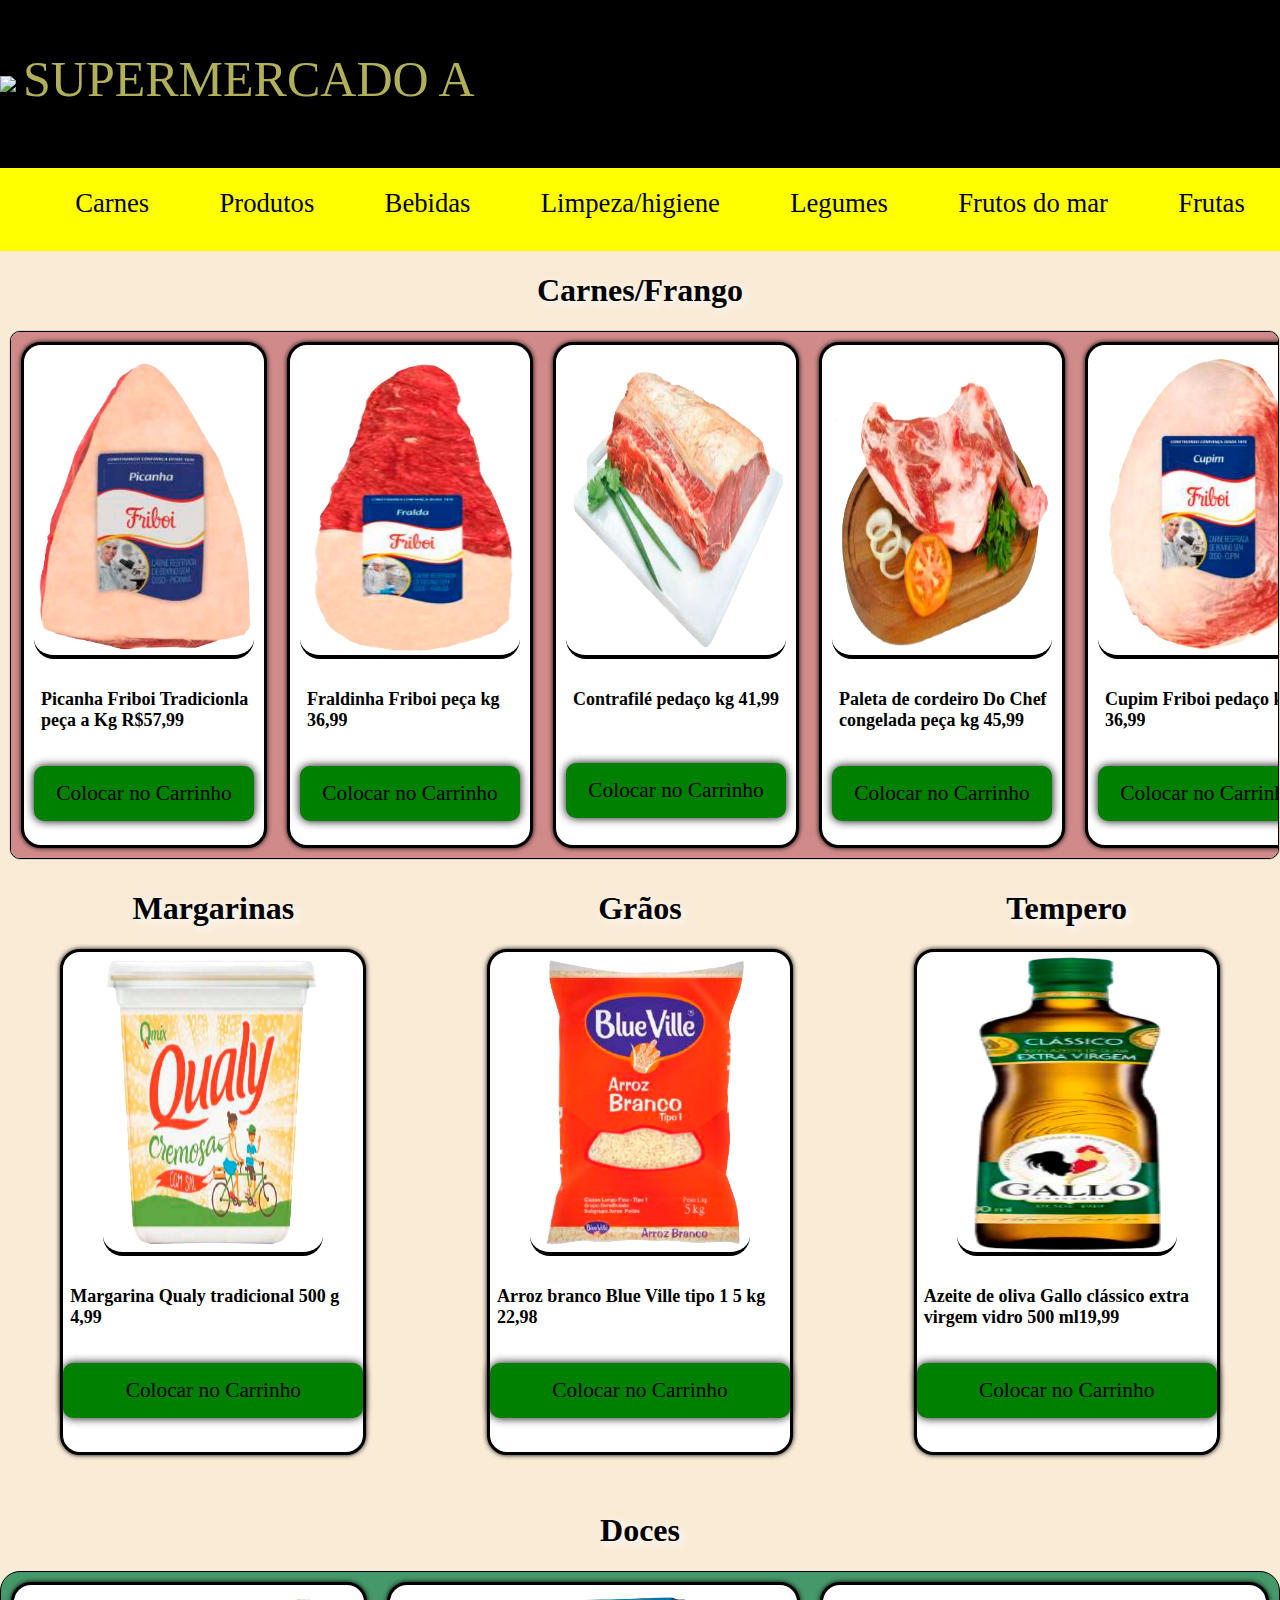
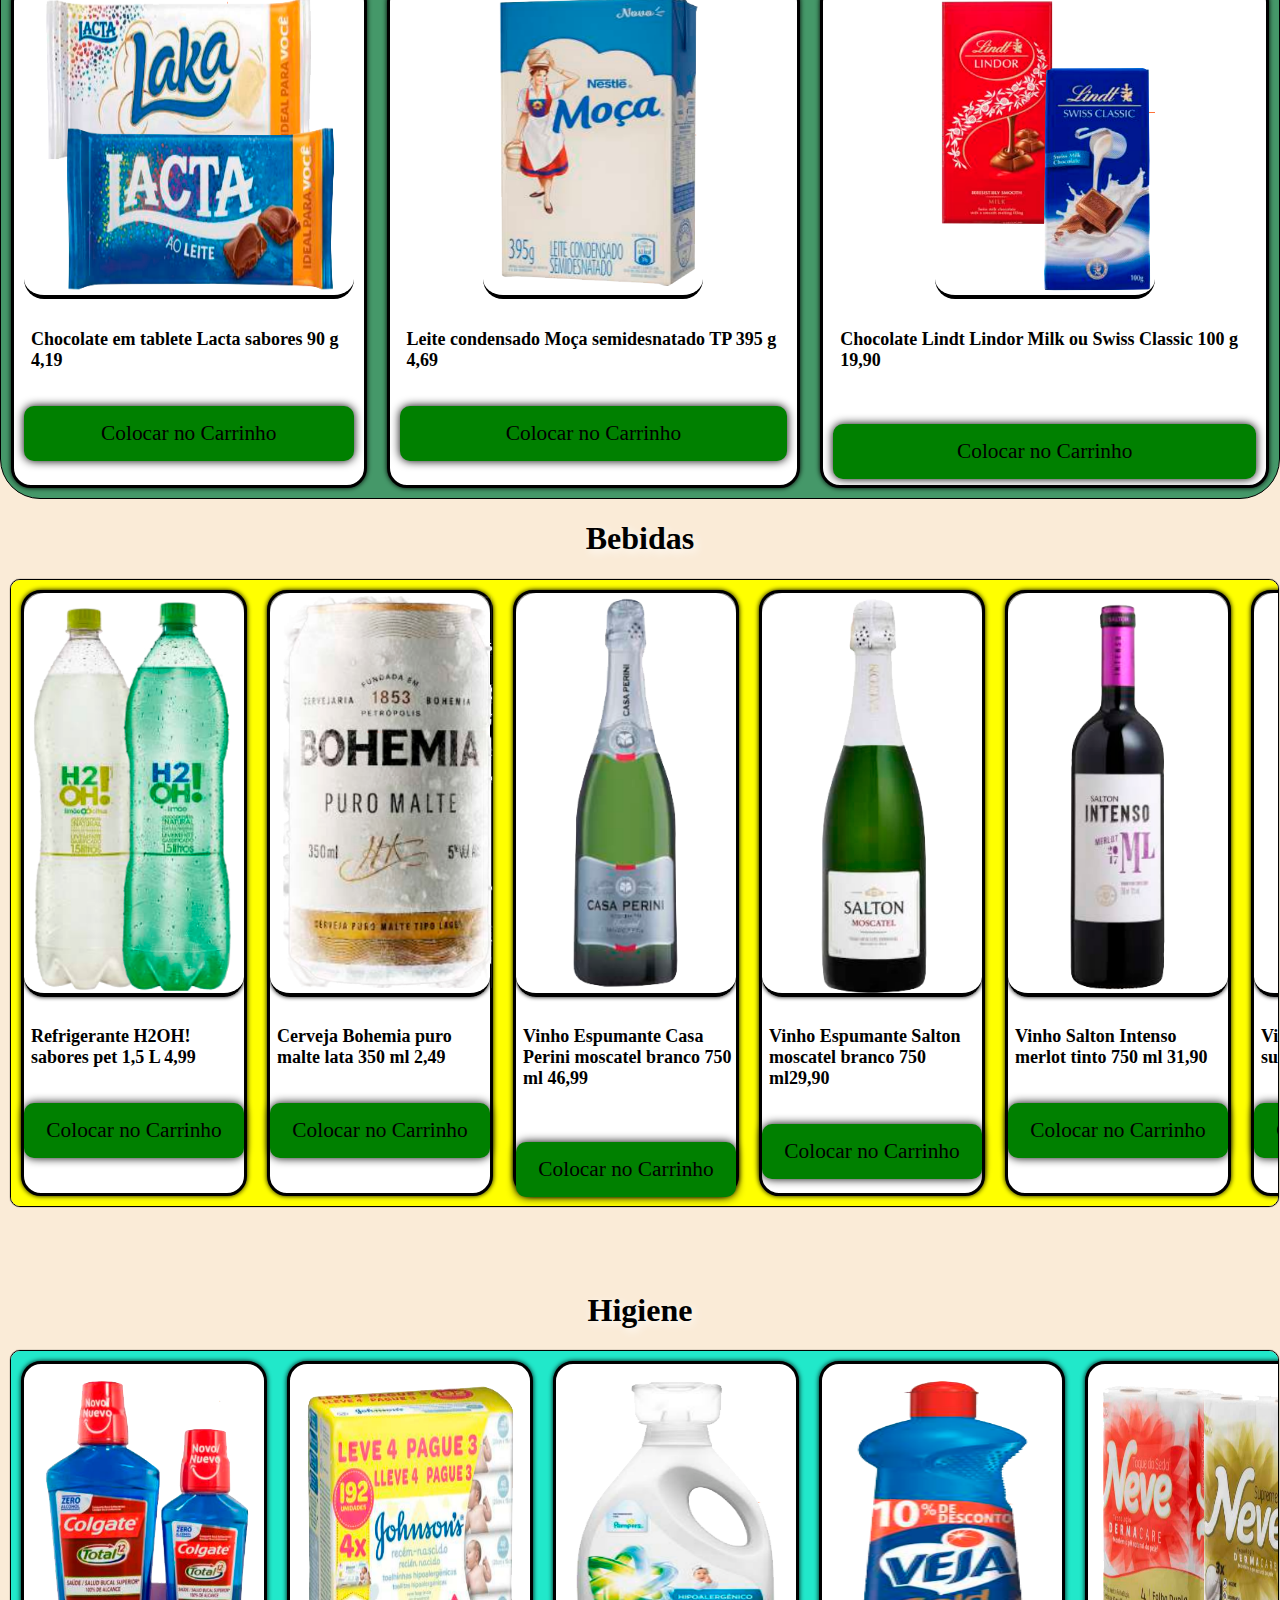
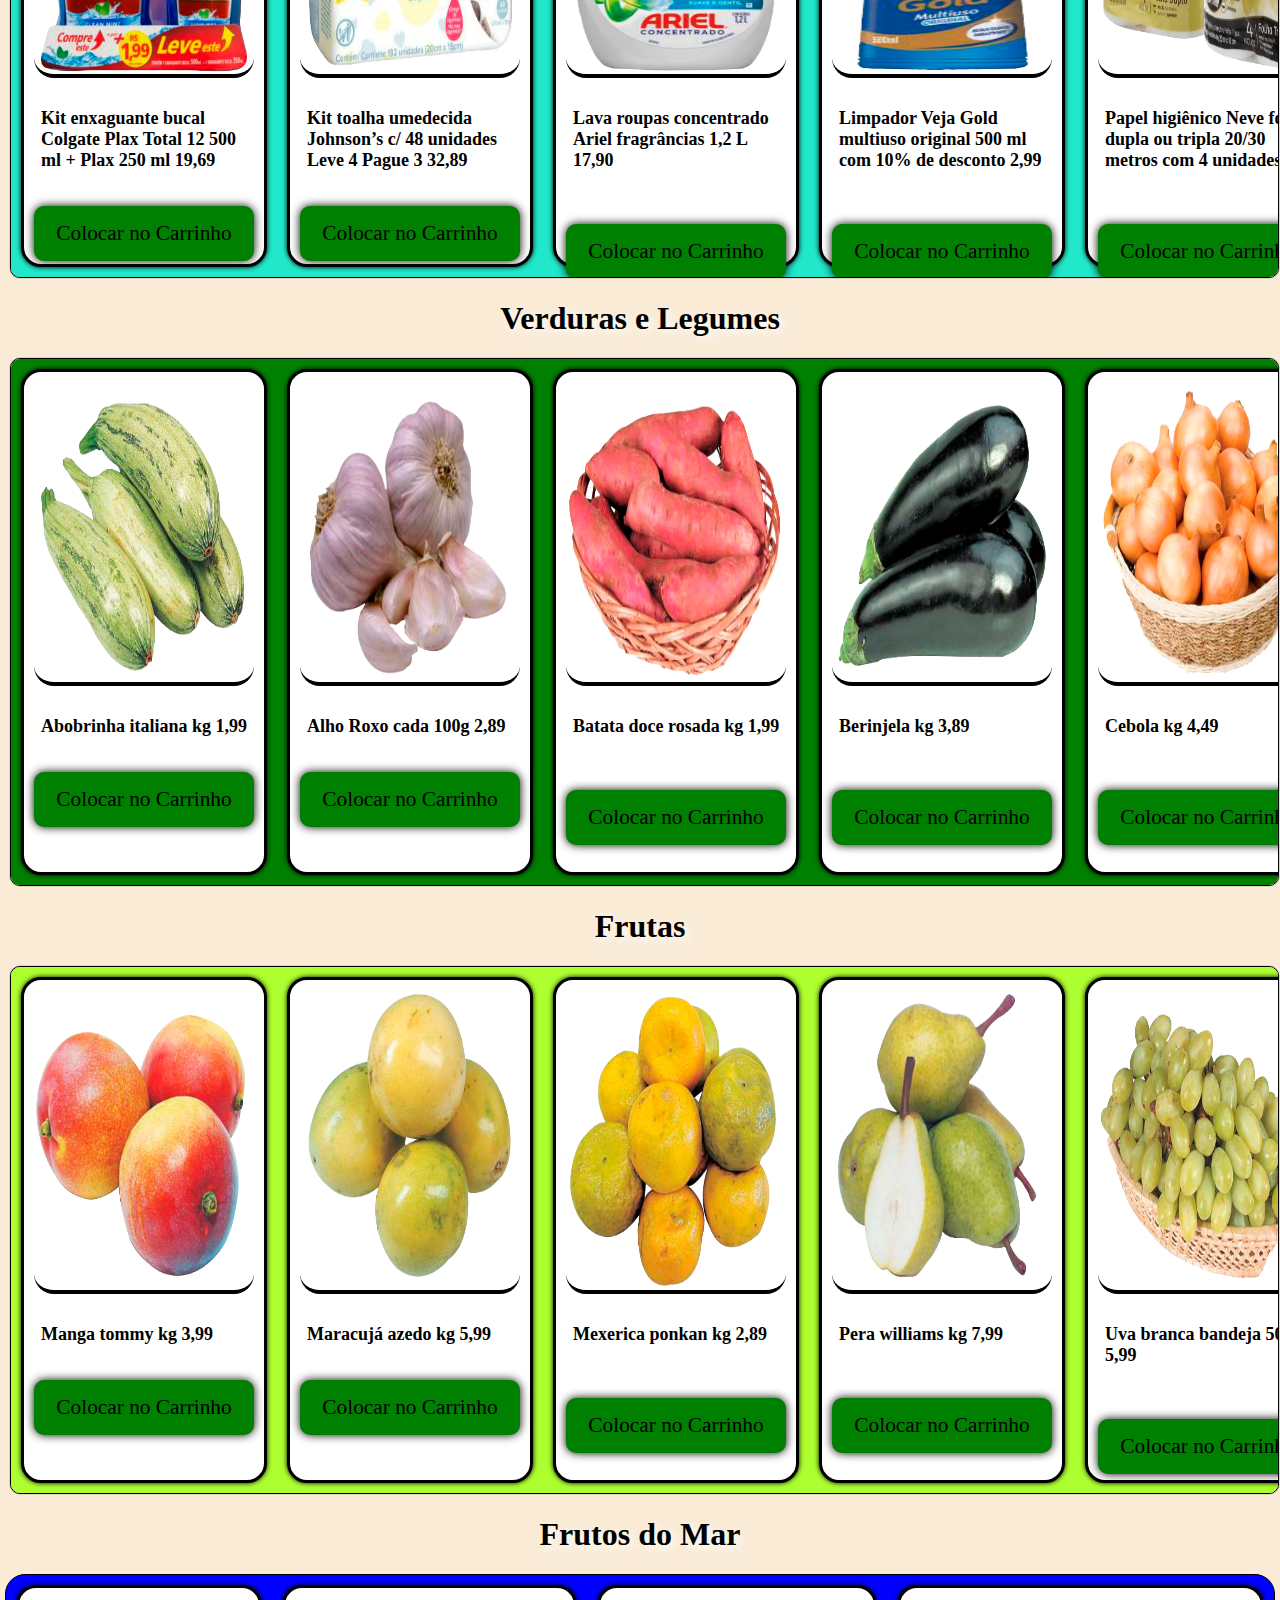
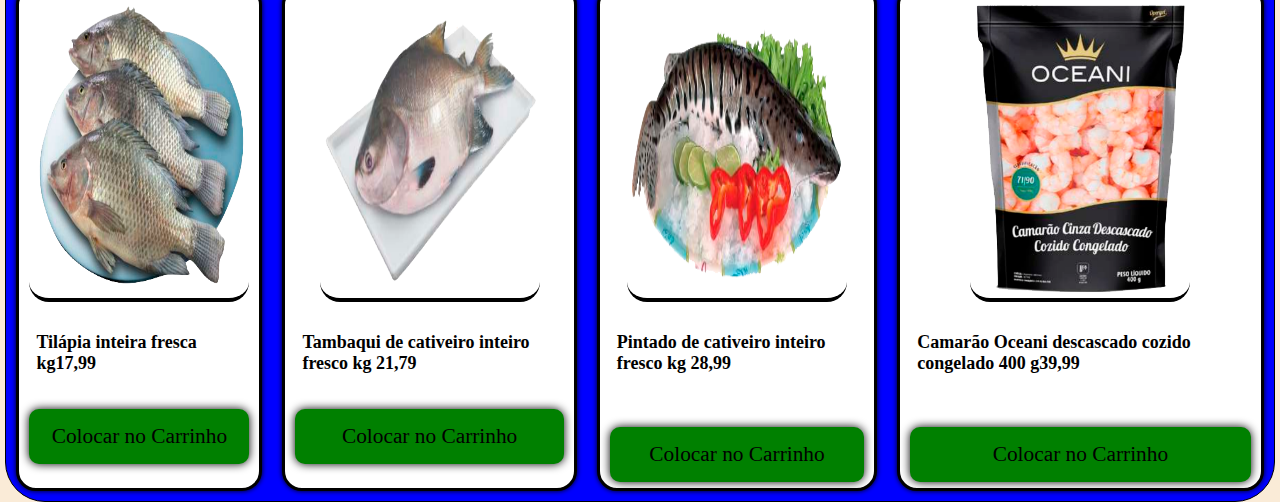
==== commit 49e8e3c3: "Update mercadoA.html" ====
--- a/Projeto/html/mercadoA.html
+++ b/Projeto/html/mercadoA.html
@@ -112,7 +112,7 @@
             <figure>
                 <img src="../img/img8.png">
             </figure>
-            <h2>Coxinha da asa de frango a granel kg 14,99
+            <h2>Bisteca suína Sadia a granel kg17,99
             </h2>
 
             <a href="#">Foto</a>
@@ -141,9 +141,9 @@
 
         <div id="card">
             <figure>
-                <img src="../img/r.png">
-            </figure>
-            <h2>Testiculo de Boi kg R$300</h2>
+                <img src="../img/img9.png">
+            </figure>
+            <h2>Coxinha da asa de frango a granel kg14,99</h2>
 
 
         </div>
@@ -158,7 +158,7 @@
                     <img src="../img/img12.png">
                 </figure>
                 <figcaption>
-                    <h2>Picanha Friboi Tradicionla peça a Kg R$57,99</h2>
+                    <h2>Margarina Qualy tradicional 500 g 4,99</h2>
                 </figcaption>
                 <button id="comprar">Colocar no Carrinho</button>
             </div>
@@ -172,7 +172,7 @@
                     <img src="../img/img13.png">
                 </figure>
                 <figcaption>
-                    <h2>Picanha Friboi Tradicionla peça a Kg R$57,99</h2>
+                    <h2>Arroz branco Blue Ville tipo 1 5 kg 22,98</h2>
                 </figcaption>
                 <button id="comprar">Colocar no Carrinho</button>
             </div>
@@ -186,7 +186,7 @@
                     <img src="../img/img14.png">
                 </figure>
                 <figcaption>
-                    <h2>tempeiro rebachado versão economica Kg R$57,99</h2>
+                    <h2>Azeite de oliva Gallo clássico extra virgem vidro 500 ml19,99</h2>
                 </figcaption>
                 <button id="comprar">Colocar no Carrinho</button>
             </div>
@@ -212,7 +212,7 @@
 
             </figure>
             <figcaption>
-                <h2>LACTA</h2>
+                <h2>Chocolate em tablete Lacta sabores 90 g 4,19</h2>
             </figcaption>
 
             <button id="comprar">Colocar no Carrinho</button>
@@ -222,9 +222,7 @@
             <figure>
                 <img src="../img/img15.png">
             </figure>
-            <h2>Fraldinha Friboi peça kg 36,99
-
-            </h2>
+            <h2>Leite condensado Moça semidesnatado TP 395 g 4,69</h2>
 
             <button id="comprar">Colocar no Carrinho</button>
         </div>
@@ -232,7 +230,7 @@
             <figure>
                 <img src="../img/img17.png">
             </figure>
-            <h2>Contrafilé pedaço kg 41,99 </h2>
+            <h2>Chocolate Lindt Lindor Milk ou Swiss Classic 100 g 19,90</h2>
             <br>
             <button id="comprar">Colocar no Carrinho</button>
         </div>
@@ -248,7 +246,7 @@
 
             </figure>
             <figcaption>
-                <h2>Picanha Friboi Tradicionla peça a Kg R$57,99</h2>
+                <h2>Refrigerante H2OH! sabores pet 1,5 L 4,99</h2>
             </figcaption>
 
             <button id="comprar">Colocar no Carrinho</button>
@@ -258,9 +256,7 @@
             <figure id="bebidafigure">
                 <img src="../img/img19.png">
             </figure>
-            <h2>Fraldinha Friboi peça kg 36,99
-
-            </h2>
+            <h2>Cerveja Bohemia puro malte lata 350 ml 2,49 </h2>
 
             <button id="comprar">Colocar no Carrinho</button>
         </div>
@@ -268,7 +264,7 @@
             <figure id="bebidafigure">
                 <img src="../img/img20.png">
             </figure>
-            <h2>Contrafilé pedaço kg 41,99 </h2>
+            <h2>Vinho Espumante Casa Perini moscatel branco 750 ml 46,99</h2>
             <br>
             <button id="comprar">Colocar no Carrinho</button>
         </div>
@@ -276,7 +272,7 @@
             <figure id="bebidafigure">
                 <img src="../img/img21.png">
             </figure>
-            <h2>Paleta de cordeiro Do Chef congelada peça kg 45,99</h2>
+            <h2>Vinho Espumante Salton moscatel branco 750 ml29,90</h2>
 
             <button id="comprar">Colocar no Carrinho</button>
         </div>
@@ -285,7 +281,7 @@
             <figure id="bebidafigure">
                 <img src="../img/img22.png">
             </figure>
-            <h2>Cupim Friboi pedaço kg 36,99 </h2>
+            <h2>Vinho Salton Intenso merlot tinto 750 ml 31,90</h2>
 
 
             <button id="comprar">Colocar no Carrinho</button>
@@ -293,7 +289,7 @@
 
         <div id="bebidacard">
             <figure id="bebidafigure"><img src="../img/img23.png"></figure>
-            <h2>Picddddanha suína temperada resfriada peça kg 26,99 </h2>
+            <h2>Vinho Frisante Mioranza suave rosé 750 ml 19,90 </h2>
 
             <button id="comprar">Colocar no Carrinho</button>
         </div>
@@ -304,8 +300,7 @@
             <figure id="bebidafigure">
                 <img src="../img/img24.png">
             </figure>
-            <h2>Costela suína Perdigão a granel kg 21,99
-            </h2>
+            <h2>Vinho Frances Bois Mirail Rouge tinto 750 ml 31,90</h2>
 
             <button id="comprar">Colocar no Carrinho</button>
         </div>
@@ -314,8 +309,7 @@
             <figure id="bebidafigure">
                 <img src="../img/img25.png">
             </figure>
-            <h2>Coxinha da asa de frango a granel kg 14,99
-            </h2>
+            <h2>Vinho Chileno Tres Toros cabernet sauvignon tinto 750 ml 29,90</h2>
 
             <a href="#">Foto</a>
         </div>
@@ -324,8 +318,7 @@
             <figure id="bebidafigure">
                 <img src="../img/img26.png">
             </figure>
-            <h2>Linguiça toscana Seara a granel kg 15,29
-            </h2>
+            <h2>Vinho Português Terra Mãe tinto 750 ml 30,90</h2>
 
             <a href="#">Foto</a>
         </div>
@@ -342,8 +335,7 @@
             <figure>
                 <img src="../img/img27.png">
             </figure>
-            <h2>Fraldinha Friboi peça kg 36,99
-            </h2>
+            <h2>Kit enxaguante bucal Colgate Plax Total 12 500 ml + Plax 250 ml 19,69</h2>
             <button id="comprar">Colocar no Carrinho</button>
         </div>
 
@@ -351,9 +343,7 @@
             <figure>
                 <img src="../img/img28.png">
             </figure>
-            <h2>Fraldinha Friboi peça kg 36,99
-
-            </h2>
+            <h2>Kit toalha umedecida Johnson’s c/ 48 unidades Leve 4 Pague 3 32,89</h2>
 
             <button id="comprar">Colocar no Carrinho</button>
         </div>
@@ -361,7 +351,7 @@
             <figure>
                 <img src="../img/img29.png">
             </figure>
-            <h2>Contrafilé pedaço kg 41,99 </h2>
+            <h2>Lava roupas concentrado Ariel fragrâncias 1,2 L 17,90 </h2>
             <br>
             <button id="comprar">Colocar no Carrinho</button>
         </div>
@@ -369,7 +359,7 @@
             <figure>
                 <img src="../img/img30.png">
             </figure>
-            <h2>Contrafilé pedaço kg 41,99 </h2>
+            <h2>Limpador Veja Gold multiuso original 500 ml com 10% de desconto 2,99</h2>
             <br>
             <button id="comprar">Colocar no Carrinho</button>
         </div>
@@ -377,7 +367,7 @@
             <figure>
                 <img src="../img/img31.png">
             </figure>
-            <h2>Contrafilé pedaço kg 41,99 </h2>
+            <h2>Papel higiênico Neve folha dupla ou tripla 20/30 metros com 4 unidades 6,99</h2>
             <br>
             <button id="comprar">Colocar no Carrinho</button>
         </div>
@@ -395,7 +385,7 @@
 
             </figure>
             <figcaption>
-                <h2>Picanha Friboi Tradicionla peça a Kg R$57,99</h2>
+                <h2>Abobrinha italiana kg 1,99</h2>
             </figcaption>
 
             <button id="comprar">Colocar no Carrinho</button>
@@ -405,9 +395,7 @@
             <figure>
                 <img src="../img/img33.png">
             </figure>
-            <h2>Fraldinha Friboi peça kg 36,99
-
-            </h2>
+            <h2>Alho Roxo cada 100g 2,89</h2>
 
             <button id="comprar">Colocar no Carrinho</button>
         </div>
@@ -415,7 +403,7 @@
             <figure>
                 <img src="../img/img34.png">
             </figure>
-            <h2>Contrafilé pedaço kg 41,99 </h2>
+            <h2>Batata doce rosada kg 1,99</h2>
             <br>
             <button id="comprar">Colocar no Carrinho</button>
         </div>
@@ -423,7 +411,7 @@
             <figure>
                 <img src="../img/img35.png">
             </figure>
-            <h2>Contrafilé pedaço kg 41,99 </h2>
+            <h2>Berinjela kg 3,89</h2>
             <br>
             <button id="comprar">Colocar no Carrinho</button>
         </div>
@@ -431,7 +419,7 @@
             <figure>
                 <img src="../img/img36.png">
             </figure>
-            <h2>Contrafilé pedaço kg 41,99 </h2>
+            <h2>Cebola kg 4,49</h2>
             <br>
             <button id="comprar">Colocar no Carrinho</button>
         </div>
@@ -440,7 +428,7 @@
             <figure>
                 <img src="../img/img37.png">
             </figure>
-            <h2>Contrafilé pedaço kg 41,99 </h2>
+            <h2>Cenoura kg 2,29</h2>
             <br>
             <button id="comprar">Colocar no Carrinho</button>
         </div>
@@ -449,7 +437,7 @@
             <figure>
                 <img src="../img/img42.png">
             </figure>
-            <h2>Contrafilé pedaço kg 41,99 </h2>
+            <h2>Mandioquinha kg 6,99</h2>
             <br>
             <button id="comprar">Colocar no Carrinho</button>
         </div>
@@ -458,7 +446,7 @@
             <figure>
                 <img src="../img/img44.png">
             </figure>
-            <h2>Contrafilé pedaço kg 41,99 </h2>
+            <h2>Pepino japonês kg 2,99</h2>
             <br>
             <button id="comprar">Colocar no Carrinho</button>
         </div>
@@ -466,7 +454,7 @@
             <figure>
                 <img src="../img/img45.png">
             </figure>
-            <h2>Contrafilé pedaço kg 41,99 </h2>
+            <h2>Pimentão verde kg 3,79</h2>
             <br>
             <button id="comprar">Colocar no Carrinho</button>
         </div>
@@ -475,7 +463,7 @@
             <figure>
                 <img src="../img/img46.png">
             </figure>
-            <h2>Contrafilé pedaço kg 41,99 </h2>
+            <h2>Tomate carmem kg 3,99</h2>
             <br>
             <button id="comprar">Colocar no Carrinho</button>
         </div>
@@ -484,7 +472,7 @@
             <figure>
                 <img src="../img/img47.png">
             </figure>
-            <h2>Contrafilé pedaço kg 41,99 </h2>
+            <h2>Tomate Grape Mel Trebeschi 180 g 2,39</h2>
             <br>
             <button id="comprar">Colocar no Carrinho</button>
         </div>
@@ -500,7 +488,7 @@
 
             </figure>
             <figcaption>
-                <h2>Picanha Friboi Tradicionla peça a Kg R$57,99</h2>
+                <h2>Manga tommy kg 3,99</h2>
             </figcaption>
 
             <button id="comprar">Colocar no Carrinho</button>
@@ -510,9 +498,7 @@
             <figure>
                 <img src="../img/img58.png">
             </figure>
-            <h2>Fraldinha Friboi peça kg 36,99
-
-            </h2>
+            <h2>Maracujá azedo kg 5,99</h2>
 
             <button id="comprar">Colocar no Carrinho</button>
         </div>
@@ -520,7 +506,7 @@
             <figure>
                 <img src="../img/img59.png">
             </figure>
-            <h2>Contrafilé pedaço kg 41,99 </h2>
+            <h2>Mexerica ponkan kg 2,89</h2>
             <br>
             <button id="comprar">Colocar no Carrinho</button>
         </div>
@@ -528,7 +514,7 @@
             <figure>
                 <img src="../img/img60.png">
             </figure>
-            <h2>Contrafilé pedaço kg 41,99 </h2>
+            <h2>Pera williams kg 7,99</h2>
             <br>
             <button id="comprar">Colocar no Carrinho</button>
         </div>
@@ -536,7 +522,7 @@
             <figure>
                 <img src="../img/img61.png">
             </figure>
-            <h2>Contrafilé pedaço kg 41,99 </h2>
+            <h2>Uva branca bandeja 500 g 5,99</h2>
             <br>
             <button id="comprar">Colocar no Carrinho</button>
         </div>
@@ -545,7 +531,7 @@
             <figure>
                 <img src="../img/img62.png">
             </figure>
-            <h2>Contrafilé pedaço kg 41,99 </h2>
+            <h2>Uva preta bandeja 500 g 6,49</h2>
             <br>
             <button id="comprar">Colocar no Carrinho</button>
         </div>
@@ -554,7 +540,7 @@
             <figure>
                 <img src="../img/img49.png">
             </figure>
-            <h2>Contrafilé pedaço kg 41,99 </h2>
+            <h2>Abacate kg 4,59</h2>
             <br>
             <button id="comprar">Colocar no Carrinho</button>
         </div>
@@ -563,7 +549,7 @@
             <figure>
                 <img src="../img/img50.png">
             </figure>
-            <h2>Contrafilé pedaço kg 41,99 </h2>
+            <h2>Caqui fuyu kg 4,99 Caqui</h2>
             <br>
             <button id="comprar">Colocar no Carrinho</button>
         </div>
@@ -571,7 +557,7 @@
             <figure>
                 <img src="../img/img51.png">
             </figure>
-            <h2>Contrafilé pedaço kg 41,99 </h2>
+            <h2>Goiaba vermelha kg 3,99</h2>
             <br>
             <button id="comprar">Colocar no Carrinho</button>
         </div>
@@ -580,7 +566,7 @@
             <figure>
                 <img src="../img/img52.png">
             </figure>
-            <h2>Contrafilé pedaço kg 41,99 </h2>
+            <h2>Laranja pera kg 2,79</h2>
             <br>
             <button id="comprar">Colocar no Carrinho</button>
         </div>
@@ -589,7 +575,7 @@
             <figure>
                 <img src="../img/img53.png">
             </figure>
-            <h2>Contrafilé pedaço kg 41,99 </h2>
+            <h2>Limão taiti kg 1,99</h2>
             <br>
             <button id="comprar">Colocar no Carrinho</button>
         </div>
@@ -598,7 +584,7 @@
             <figure>
                 <img src="../img/img54.png">
             </figure>
-            <h2>Contrafilé pedaço kg 41,99 </h2>
+            <h2>Maçã Fuji kg 4,99</h2>
             <br>
             <button id="comprar">Colocar no Carrinho</button>
         </div>
@@ -607,7 +593,7 @@
             <figure>
                 <img src="../img/img55.png">
             </figure>
-            <h2>Contrafilé pedaço kg 41,99 </h2>
+            <h2>Maçã Senninha pacote 1kg 4,49</h2>
             <br>
             <button id="comprar">Colocar no Carrinho</button>
         </div>
@@ -617,7 +603,7 @@
             <figure>
                 <img src="../img/img56.png">
             </figure>
-            <h2>Contrafilé pedaço kg 41,99 </h2>
+            <h2>Mamão papaya unid. 2,99</h2>
             <br>
             <button id="comprar">Colocar no Carrinho</button>
         </div>
@@ -626,7 +612,7 @@
             <figure>
                 <img src="../img/img48.png">
             </figure>
-            <h2>Contrafilé pedaço kg 41,99 </h2>
+            <h2>Abacaxi pérola unid. 5,39</h2>
             <br>
             <button id="comprar">Colocar no Carrinho</button>
         </div>
@@ -646,7 +632,7 @@
 
                 </figure>
                 <figcaption>
-                    <h2>LACTA</h2>
+                    <h2>Tilápia inteira fresca kg17,99</h2>
                 </figcaption>
 
                 <button id="comprar">Colocar no Carrinho</button>
@@ -656,9 +642,7 @@
                 <figure>
                     <img src="../img/img39.png">
                 </figure>
-                <h2>Fraldinha Friboi peça kg 36,99
-
-                </h2>
+                <h2>Tambaqui de cativeiro inteiro fresco kg 21,79</h2>
 
                 <button id="comprar">Colocar no Carrinho</button>
             </div>
@@ -666,7 +650,7 @@
                 <figure>
                     <img src="../img/img40.png">
                 </figure>
-                <h2>Contrafilé pedaço kg 41,99 </h2>
+                <h2>Pintado de cativeiro inteiro fresco kg 28,99</h2>
                 <br>
                 <button id="comprar">Colocar no Carrinho</button>
             </div>
@@ -674,7 +658,7 @@
                 <figure>
                     <img src="../img/img41.png">
                 </figure>
-                <h2>Contrafilé pedaço kg 41,99 </h2>
+                <h2>Camarão Oceani descascado cozido congelado 400 g39,99</h2>
                 <br>
                 <button id="comprar">Colocar no Carrinho</button>
             </div>
@@ -1124,4 +1108,4 @@
 
 </html>
 
-</html>+</html>
--- a/css/style.css
+++ b/css/style.css
@@ -0,0 +1,279 @@
+@media only screen and (max-width: 767px) {}
+
+body {
+    margin: 0;
+    padding: 0;
+    background-color: antiquewhite;
+}
+
+html {
+    scroll-behavior: smooth;
+}
+
+.logo {
+    display: inline-flex;
+}
+
+#titulo-header {
+    font-size: 50px;
+    text-transform: uppercase;
+    color: #b0b05a;
+    text-align: center;
+}
+
+header {
+    background-color: black;
+    color: white;
+    width: 100%;
+}
+
+header .container {
+    display: flex;
+    flex-wrap: wrap;
+    align-items: center;
+}
+
+nav {
+    background-color: yellow;
+    padding: 20px 0;
+    width: 100%;
+}
+
+nav ul {
+    display: flex;
+    flex-wrap: wrap;
+    list-style: none;
+    justify-content: space-around;
+    margin: 0;
+}
+
+nav ul li a {
+    color: black;
+    font-size: 20pt;
+    text-decoration: none;
+    flex-wrap: wrap;
+}
+
+nav ul li a:hover {
+    text-decoration: none;
+    color: black;
+}
+
+#title {
+    text-align: center;
+    text-shadow: 3px 3px 10px white;
+    color: black;
+}
+
+
+/*
+div figure {
+    margin: auto;
+    width: 95%;
+    border-bottom: 3px solid #000000;
+    padding: 20px 0px 10px 0px;
+}
+*/
+
+.item1 {
+    background-color: rgb(177, 108, 108);
+    margin: 20px 0;
+    padding: 10px;
+    border-radius: 10px;
+    box-shadow: 0 0 10px black;
+}
+
+.item1 div {
+    display: flex;
+}
+
+section>h1,
+h2 {
+    text-align: center;
+}
+
+.item1 figure img {
+    width: 280px;
+    height: 350px;
+    box-sizing: border-box;
+}
+
+figcaption {
+    text-align: center;
+    font-size: 16pt;
+}
+
+#carnes,
+#higieness,
+#verduras,
+#bebidas,
+#frutas {
+    width: 99%;
+    margin: 10px;
+    display: flex;
+    overflow: auto;
+    justify-content: space-between;
+    background-color: #d18a8a;
+    border-radius: 10px 10px 10px;
+    border: 1px solid black;
+    box-shadow: 0px 0px 1px black;
+}
+
+#carnes {
+    background-color: #d18a8a;
+}
+
+#higieness {
+    background-color: #21e8ca;
+}
+
+#verduras {
+    background-color: green;
+}
+
+#frutas {
+    background-color: greenyellow;
+}
+
+#bebidas {
+    background-color: yellow;
+}
+
+#peixes {
+    background-color: blue;
+}
+
+#doces {
+    width: fit-content;
+    display: flex;
+    justify-content: center;
+    margin: auto;
+    background-color: #459869;
+    border-radius: 20px 20px 40px 40px;
+    border: 1px solid black;
+}
+
+#peixes {
+    width: 99%;
+    display: flex;
+    overflow: auto;
+    justify-content: center;
+    margin: auto;
+    border-radius: 20px 20px 40px 40px;
+    border: 1px solid black;
+}
+
+#higiene figure {
+    width: 100%;
+    border-radius: 20px;
+    box-shadow: 0px 0px 4px;
+    border-bottom: 4px solid #000000;
+}
+
+#higiene figure img {
+    margin: auto;
+    width: 200px;
+}
+
+#produtos {
+    display: flex;
+}
+
+#porra {
+    margin: auto;
+}
+
+#socorro {
+    height: 500px;
+    width: 300px;
+    border: 3px solid #000000;
+    border-radius: 20px;
+    box-shadow: 0px 0px 5px 0px;
+    background-color: white;
+}
+
+#card {
+    height: 480px;
+    padding: 10px;
+    border: 3px solid #000000;
+    border-radius: 20px;
+    box-shadow: 0px 0px 5px 0px;
+    background-color: white;
+    margin: 10px;
+}
+
+#lacta {
+    width: 100%;
+}
+
+#lacta>img {
+    width: 300px;
+    margin: auto;
+}
+
+#bebidacard {
+    height: 600px;
+    border: 3px solid #000000;
+    border-radius: 20px;
+    box-shadow: 0px 0px 5px 0px;
+    background-color: white;
+    margin: 10px;
+}
+
+#bebidafigure {
+    margin: auto;
+    height: 400px;
+    border-radius: 20px;
+    box-shadow: 0px 0px 4px;
+    border-bottom: 4px solid #000000;
+}
+
+#bebidafigure img {
+    margin: auto;
+    width: auto;
+    height: 100%;
+    display: grid;
+}
+
+figure {
+    margin: auto;
+    width: 220px;
+    border-radius: 20px;
+    border-bottom: 4px solid #000000;
+}
+
+figure img {
+    width: 100%;
+    height: 300px;
+    display: grid;
+}
+
+div #comprar {
+    background-color: green;
+    border: none;
+    font-size: 16pt;
+    padding: 15px;
+    width: 100%;
+    margin: auto;
+    cursor: pointer;
+    border-radius: 10px 10px 10px 10px;
+    box-shadow: 0px 0px 10px;
+    font-family: Cambria, Cochin, Georgia, Times, 'Times New Roman', serif;
+}
+
+h2 {
+    text-align: left;
+    padding: 15px 0 20px 7px;
+    font-size: large;
+}
+
+p {
+    text-align: justify;
+    padding: 0 7px 10px 7px;
+}
+
+a {
+    display: block;
+    text-align: left;
+    margin: 0 7px 12px 7px;
+}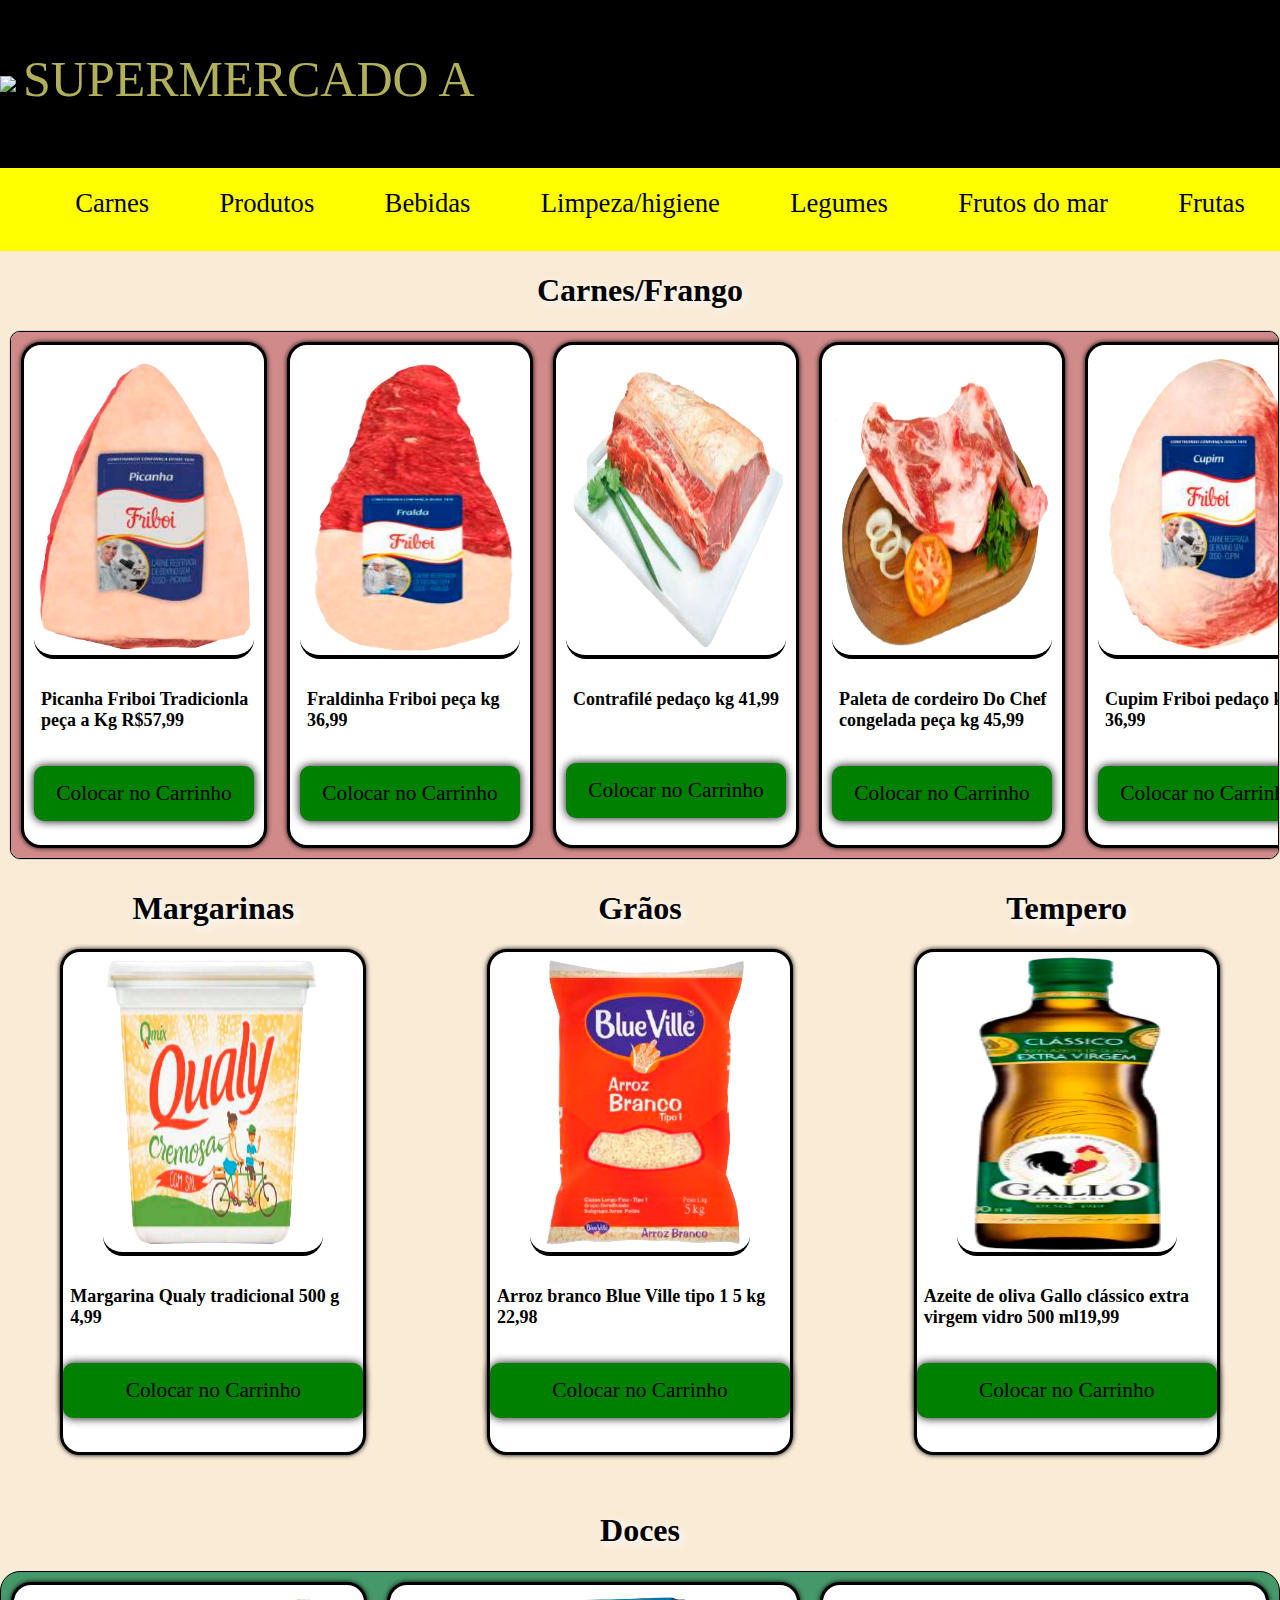
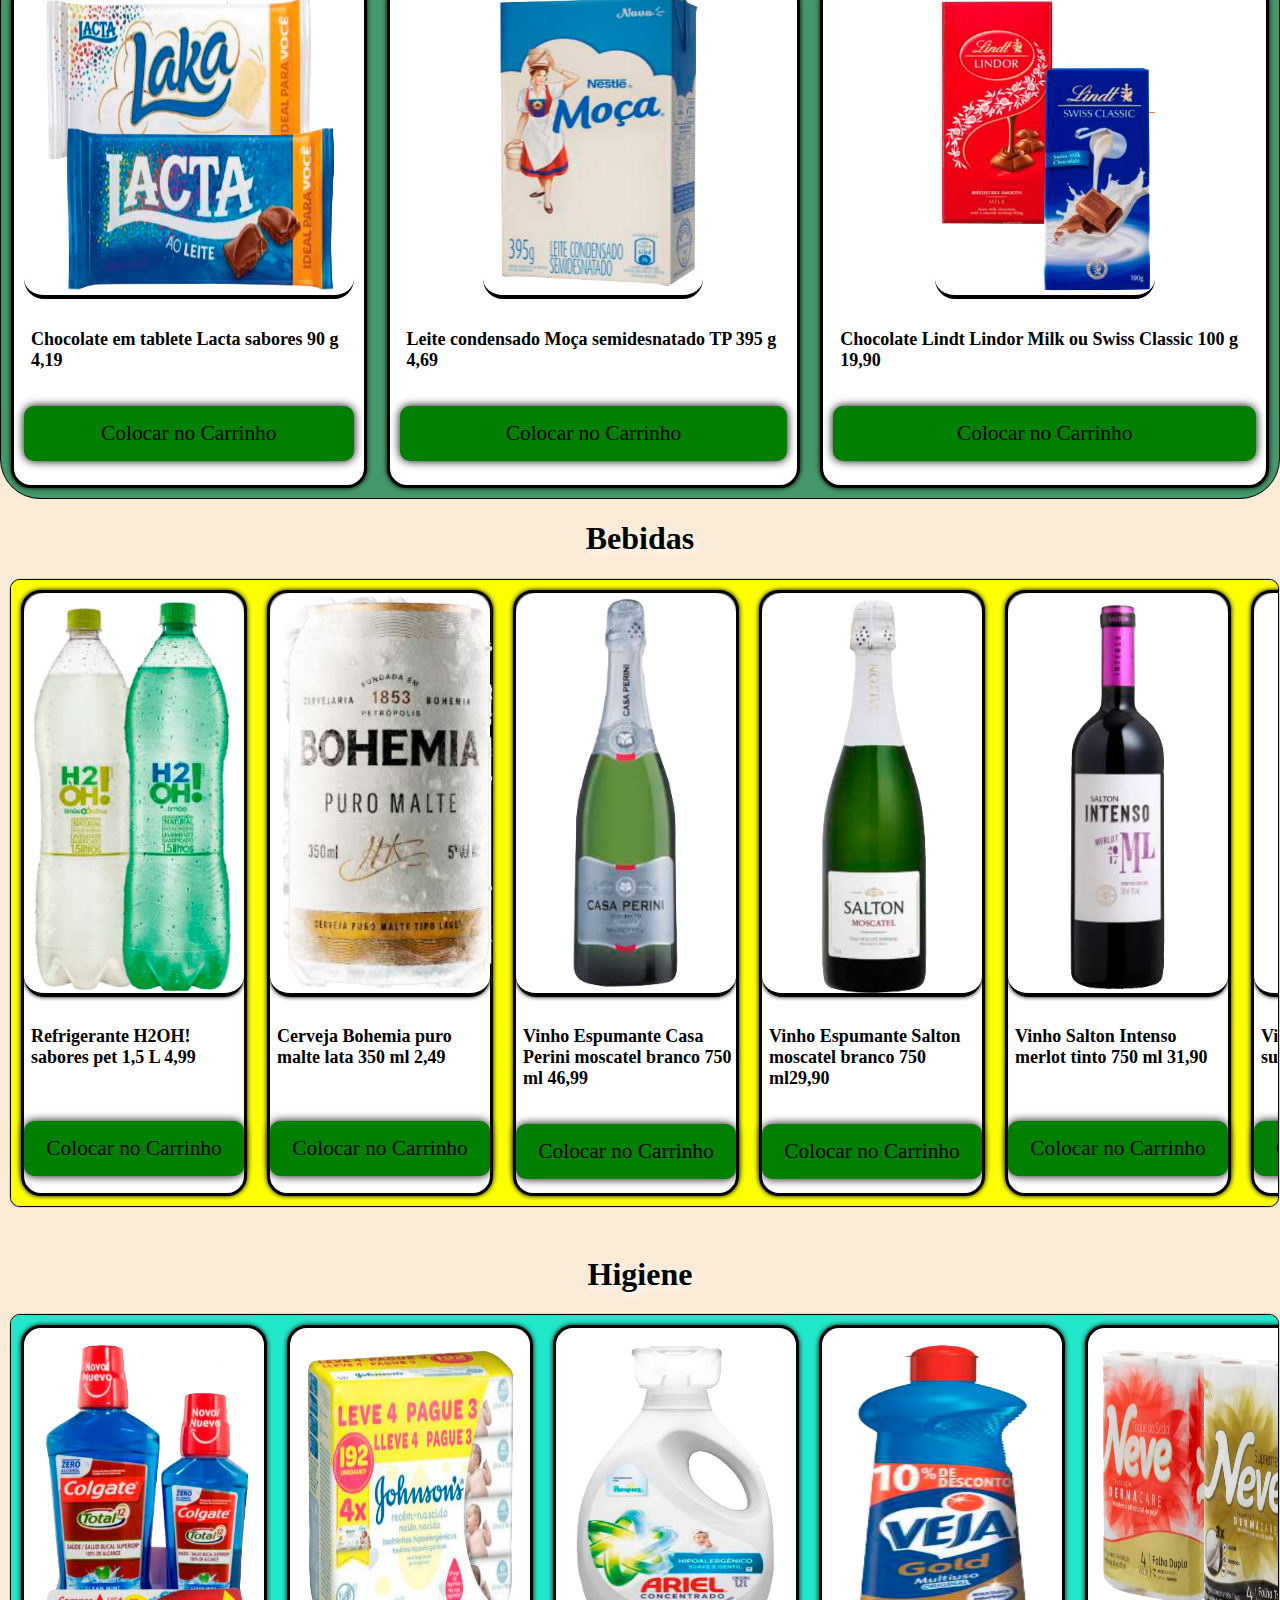
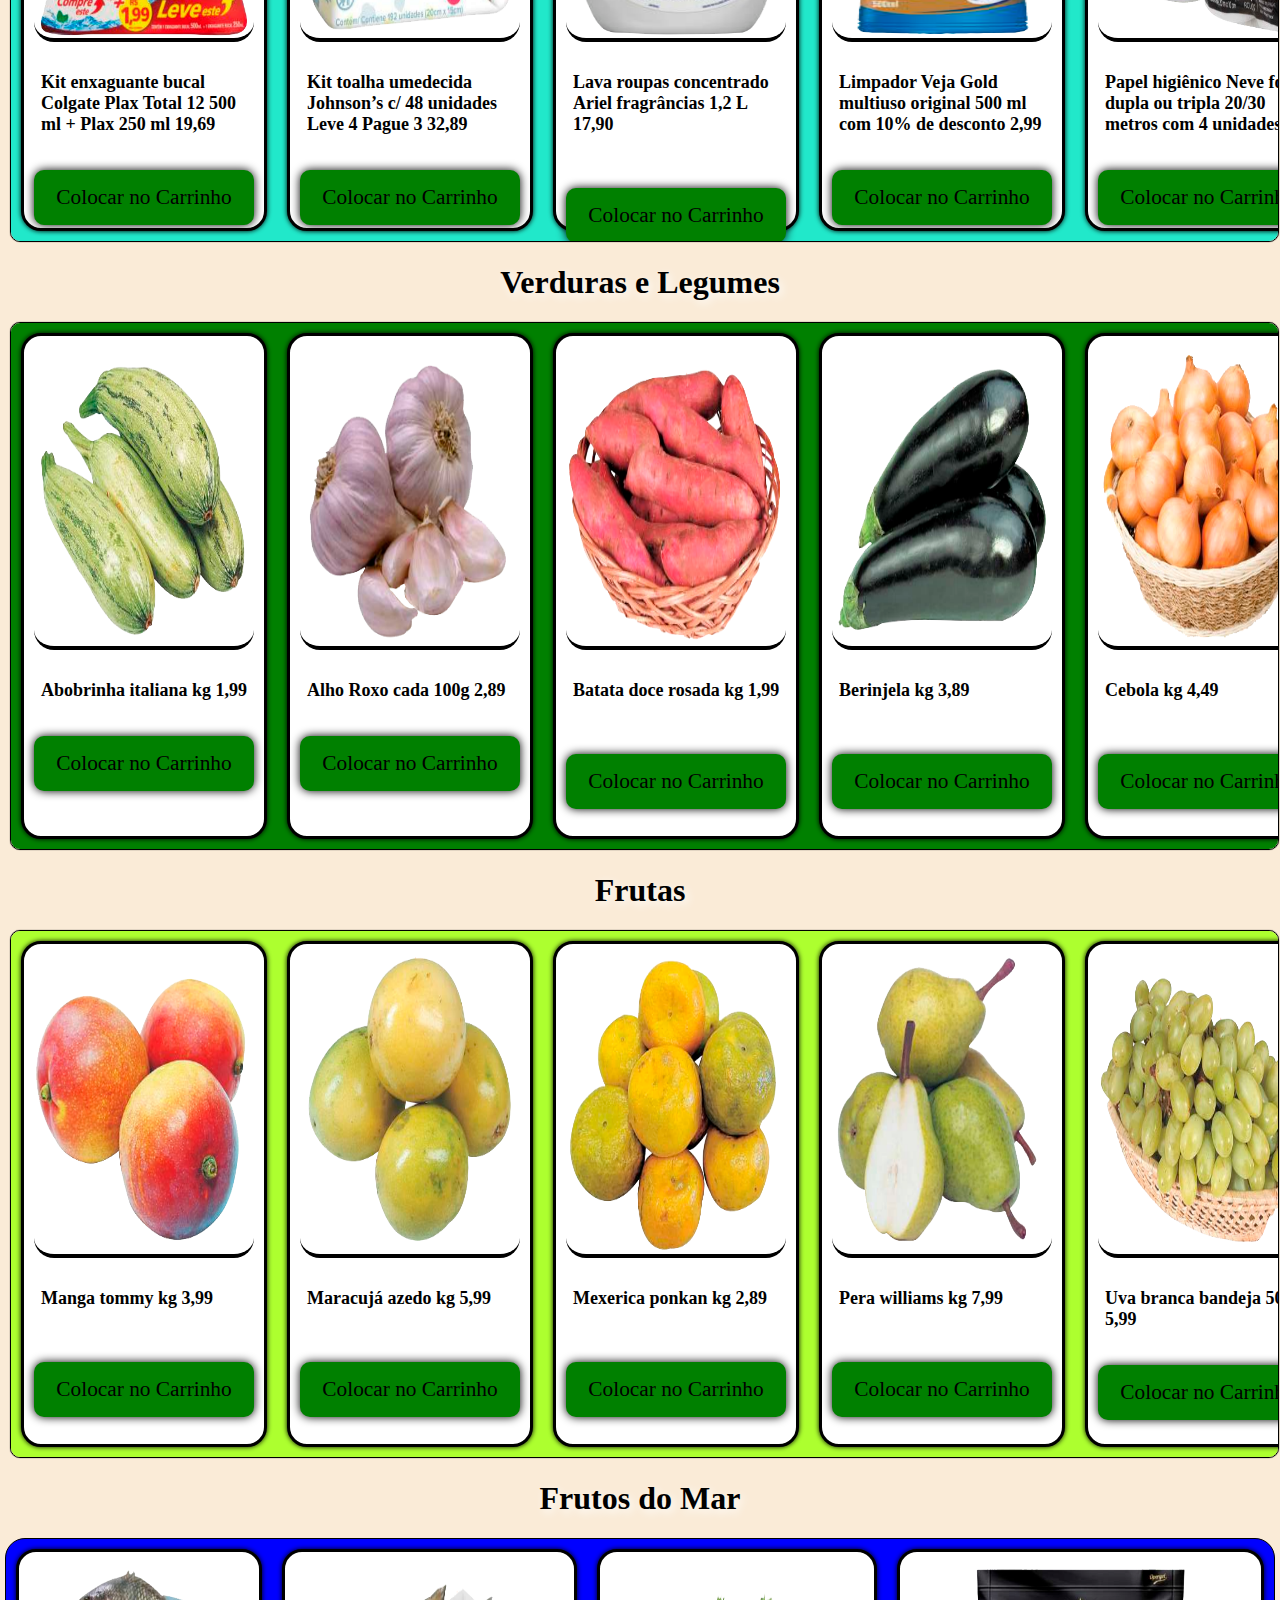
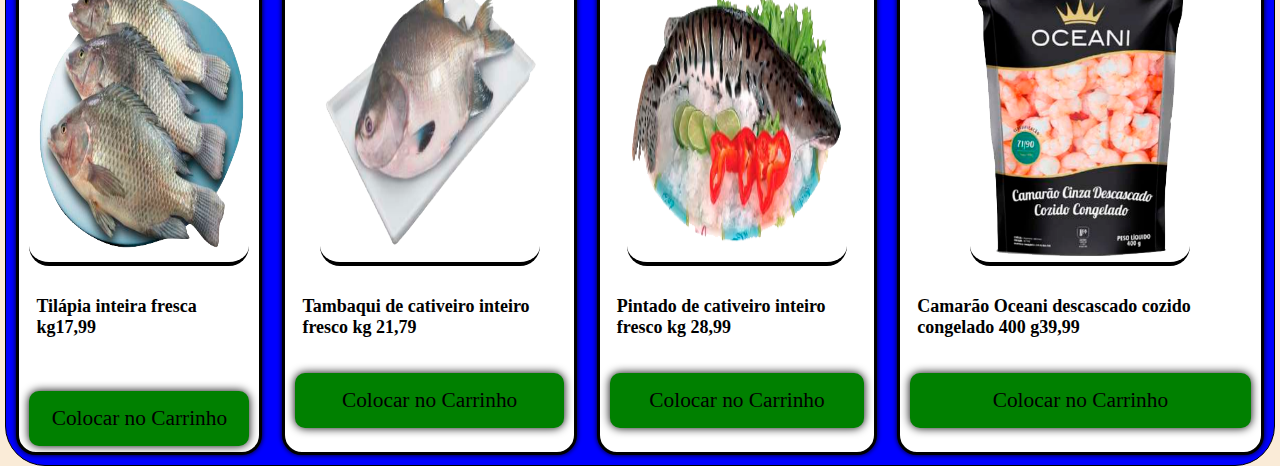
==== commit 676e8ca1: "Add files via upload" ====
--- a/Projeto/html/mercadoA.html
+++ b/Projeto/html/mercadoA.html
@@ -115,7 +115,7 @@
             <h2>Bisteca suína Sadia a granel kg17,99
             </h2>
 
-            <a href="#">Foto</a>
+            <button id="comprar">Colocar no Carrinho</button>
         </div>
 
         <div id="card">
@@ -125,17 +125,17 @@
             <h2>Linguiça toscana Seara a granel kg 15,29
             </h2>
 
-            <a href="#">Foto</a>
+            <button id="comprar">Colocar no Carrinho</button>
         </div>
 
         <div id="card">
             <figure>
                 <img src="../img/img11.png">
             </figure>
-            <h2>Linguiça calabresa defumada Seara a granel kg 18,59
+            <h2>Linguiça calabresa defumada a granel kg 18,59
             </h2>
 
-            <a href="#">Foto</a>
+            <button id="comprar">Colocar no Carrinho</button>
         </div>
 
 
@@ -143,9 +143,9 @@
             <figure>
                 <img src="../img/img9.png">
             </figure>
-            <h2>Coxinha da asa de frango a granel kg14,99</h2>
-
-
+            <h2>Coxinha da asa de frango a kg14,99</h2>
+
+            <button id="comprar">Colocar no Carrinho</button>
         </div>
     </section>
     <section id="produtos">
@@ -231,7 +231,7 @@
                 <img src="../img/img17.png">
             </figure>
             <h2>Chocolate Lindt Lindor Milk ou Swiss Classic 100 g 19,90</h2>
-            <br>
+
             <button id="comprar">Colocar no Carrinho</button>
         </div>
         </div>
@@ -248,7 +248,7 @@
             <figcaption>
                 <h2>Refrigerante H2OH! sabores pet 1,5 L 4,99</h2>
             </figcaption>
-
+            <br>
             <button id="comprar">Colocar no Carrinho</button>
         </div>
 
@@ -257,7 +257,7 @@
                 <img src="../img/img19.png">
             </figure>
             <h2>Cerveja Bohemia puro malte lata 350 ml 2,49 </h2>
-
+            <br>
             <button id="comprar">Colocar no Carrinho</button>
         </div>
         <div id="bebidacard">
@@ -265,7 +265,7 @@
                 <img src="../img/img20.png">
             </figure>
             <h2>Vinho Espumante Casa Perini moscatel branco 750 ml 46,99</h2>
-            <br>
+
             <button id="comprar">Colocar no Carrinho</button>
         </div>
         <div id="bebidacard">
@@ -282,7 +282,7 @@
                 <img src="../img/img22.png">
             </figure>
             <h2>Vinho Salton Intenso merlot tinto 750 ml 31,90</h2>
-
+            <br>
 
             <button id="comprar">Colocar no Carrinho</button>
         </div>
@@ -290,7 +290,7 @@
         <div id="bebidacard">
             <figure id="bebidafigure"><img src="../img/img23.png"></figure>
             <h2>Vinho Frisante Mioranza suave rosé 750 ml 19,90 </h2>
-
+            <br>
             <button id="comprar">Colocar no Carrinho</button>
         </div>
 
@@ -301,7 +301,7 @@
                 <img src="../img/img24.png">
             </figure>
             <h2>Vinho Frances Bois Mirail Rouge tinto 750 ml 31,90</h2>
-
+            <br>
             <button id="comprar">Colocar no Carrinho</button>
         </div>
 
@@ -311,7 +311,7 @@
             </figure>
             <h2>Vinho Chileno Tres Toros cabernet sauvignon tinto 750 ml 29,90</h2>
 
-            <a href="#">Foto</a>
+            <button id="comprar">Colocar no Carrinho</button>
         </div>
 
         <div id="bebidacard">
@@ -319,14 +319,14 @@
                 <img src="../img/img26.png">
             </figure>
             <h2>Vinho Português Terra Mãe tinto 750 ml 30,90</h2>
-
-            <a href="#">Foto</a>
-        </div>
-
-        </div>
-    </section>
-
-    <br><br><br>
+            <br>
+            <button id="comprar">Colocar no Carrinho</button>
+        </div>
+
+        </div>
+    </section>
+
+    <br>
 
     <h1 id="title">Higiene</h1>
     <section id="higieness">
@@ -360,7 +360,7 @@
                 <img src="../img/img30.png">
             </figure>
             <h2>Limpador Veja Gold multiuso original 500 ml com 10% de desconto 2,99</h2>
-            <br>
+
             <button id="comprar">Colocar no Carrinho</button>
         </div>
         <div id="card">
@@ -368,7 +368,7 @@
                 <img src="../img/img31.png">
             </figure>
             <h2>Papel higiênico Neve folha dupla ou tripla 20/30 metros com 4 unidades 6,99</h2>
-            <br>
+
             <button id="comprar">Colocar no Carrinho</button>
         </div>
         </div>
@@ -490,7 +490,7 @@
             <figcaption>
                 <h2>Manga tommy kg 3,99</h2>
             </figcaption>
-
+            <br>
             <button id="comprar">Colocar no Carrinho</button>
         </div>
 
@@ -499,7 +499,7 @@
                 <img src="../img/img58.png">
             </figure>
             <h2>Maracujá azedo kg 5,99</h2>
-
+            <br>
             <button id="comprar">Colocar no Carrinho</button>
         </div>
         <div id="card">
@@ -523,7 +523,7 @@
                 <img src="../img/img61.png">
             </figure>
             <h2>Uva branca bandeja 500 g 5,99</h2>
-            <br>
+
             <button id="comprar">Colocar no Carrinho</button>
         </div>
 
@@ -532,7 +532,7 @@
                 <img src="../img/img62.png">
             </figure>
             <h2>Uva preta bandeja 500 g 6,49</h2>
-            <br>
+
             <button id="comprar">Colocar no Carrinho</button>
         </div>
 
@@ -594,7 +594,7 @@
                 <img src="../img/img55.png">
             </figure>
             <h2>Maçã Senninha pacote 1kg 4,49</h2>
-            <br>
+
             <button id="comprar">Colocar no Carrinho</button>
         </div>
 
@@ -634,7 +634,7 @@
                 <figcaption>
                     <h2>Tilápia inteira fresca kg17,99</h2>
                 </figcaption>
-
+                <br>
                 <button id="comprar">Colocar no Carrinho</button>
             </div>
 
@@ -651,7 +651,7 @@
                     <img src="../img/img40.png">
                 </figure>
                 <h2>Pintado de cativeiro inteiro fresco kg 28,99</h2>
-                <br>
+
                 <button id="comprar">Colocar no Carrinho</button>
             </div>
             <div id="card">
@@ -659,7 +659,6 @@
                     <img src="../img/img41.png">
                 </figure>
                 <h2>Camarão Oceani descascado cozido congelado 400 g39,99</h2>
-                <br>
                 <button id="comprar">Colocar no Carrinho</button>
             </div>
     </div>
@@ -667,439 +666,6 @@
     </section>
     </div>
 
-    <!--
-    
-             <section class="item1">
-            <h1>Seção Carnes</h1>
-            <h2>Carnes vermelhas/frangos</h2>
-            <div>
-                <figure>
-                    <img src="../img/img1.png">
-                    <figcaption>Picanha Friboi Tradicionla peça a Kg 57,99</figcaption>
-                </figure>
-                <figure>
-                    <img src="/img/img2.png">
-                    <figcaption>Fraldinha Friboi peça kg 36,99</figcaption>
-                </figure>
-                <figure>
-                    <img src="/img/img3.png ">
-                    <figcaption>Contrafilé pedaço kg 41,99</figcaption>
-                </figure>
-
-            </div>
-
-            <div>
-                <figure>
-                    <img src="/img/img4.png ">
-                    <figcaption>Paleta de cordeiro Do Chef congelada peça kg 45,99</figcaption>
-                </figure>
-                <figure>
-                    <img src="/img/img5.png ">
-                    <figcaption>Cupim Friboi pedaço kg 36,99</figcaption>
-                </figure>
-                <figure>
-                    <img src="/img/img6.png">
-                    <figcaption>Picanha suína Pamplona temperada resfriada peça kg 26,99</figcaption>
-                </figure>
-            </div>
-
-
-
-            <div>
-                <figure>
-                    <img src="/img/img7.png">
-                    <figcaption>Costela suína Perdigão a granel kg 21,99</figcaption>
-                </figure>
-                <figure>
-                    <img src="/img/img8.png">
-                    <figcaption>Bisteca suína Sadia a granel kg 17,99</figcaption>
-                </figure>
-                <figure>
-                    <img src="/img/img9.png">
-                    <figcaption>Coxinha da asa de frango a granel kg 14,99</figcaption>
-                </figure>
-            </div>
-            <p id="bosta"></p>
-            <div>
-                <figure>
-                    <img src="/img/img10.png">
-                    <figcaption>Linguiça toscana Seara a granel kg 15,29</figcaption>
-                </figure>
-                <figure>
-                    <img src="/img/img11.png ">
-                    <figcaption>Linguiça calabresa defumada Seara a granel kg 18,59</figcaption>
-                </figure>
-            </div>
-        </section>
-
-        
-                <section id="item1 ">
-            <div class="container ">
-                <h1>Seção-carnes</h1>
-                <h2>carnes vermelhas/frangos</h2>
-
-                <div>
-                    <img src="/img/img1.png " class="img-responsive border bottom ">
-                    <P>Picanha Friboi Tradicionla peça a Kg 57,99 </P>
-
-
-                    <img src="/img/img2.png " class="img-responsive border bottom ">
-                    <P>Fraldinha Friboi peça kg 36,99
-                    </P>
-
-                    <img src="/img/img3.png " class="img-responsive border bottom ">
-                    <P>Contrafilé pedaço kg 41,99 </P>
-
-                    <img src="/img/img4.png " class="img-responsive border bottom ">
-                    <p>Paleta de cordeiro Do Chef congelada peça kg 45,99
-                        <p>
-
-                            <img src="/img/img5.png " class="img-responsive border bottom ">
-                            <p>Cupim Friboi pedaço kg 36,99
-                            </p>
-
-                            <img src="/img/img6.png " class="img-responsive border bottom ">
-                            <p>Picanha suína Pamplona temperada resfriada peça kg 26,99
-                            </p>
-
-                            <img src="/img/img7.png " class="img-responsive border bottom ">
-                            <p>Costela suína Perdigão a granel kg 21,99
-                            </p>
-
-                            <img src="/img/img8.png " class="img-responsive border bottom ">
-                            <p>Bisteca suína Sadia a granel kg 17,99 </p>
-
-                            <img src="/img/img9.png " class="img-responsive border bottom ">
-                            <p>Coxinha da asa de frango a granel kg 14,99
-                            </p>
-
-                            <img src="/img/img10.png " class="img-responsive border bottom ">
-                            <p>Linguiça toscana Seara a granel kg 15,29
-                            </p>
-
-                            <img src="/img/img11.png " class="img-responsive border bottom ">
-                            <p>Linguiça calabresa defumada Seara a granel kg 18,59
-                            </p>
-                </div>
-        </section>
-  
-
-
-
-        <section id="item1">
-            <div class="container ">
-                <div id="produtos ">
-                    <div>
-                        <h1>Seção-produtos</h1>
-                        <h2>margarinas/temperos/grãos/doces/ovos</h2>
-                    </div>
-                    <div>
-                        <img src='/img/img12.png' class="img-responsive border bottom ">
-                        <p>Margarina Qualy tradicional 500 g 4,99
-                        </p>
-                    </div>
-                    <div>
-                        <img src='/img/img13.png' class="img-responsive border bottom ">
-                        <p>Arroz branco Blue Ville tipo 1 5 kg 22,98 </p>
-                    </div>
-                    <div>
-                        <img src='/img/img14.png' class="img-responsive border bottom ">
-                        <p>Azeite de oliva Gallo clássico extra virgem vidro 500 ml 19,99
-                        </p>
-                    </div>
-                    <div>
-                        <img src='/img/img15.png' class="img-responsive border bottom ">
-                        <p>Leite condensado Moça semidesnatado TP 395 g 4,69
-                        </p>
-                    </div>
-                    <div>
-                        <img src='/img/img16.png' class="img-responsive border bottom ">
-                        <p>Chocolate em tablete Lacta sabores 90 g 4,1
-                        </p>
-                    </div>
-                    <div>
-                        <img src='/img/img17.png' class="img-responsive border bottom ">
-                        <p>Chocolate Lindt Lindor Milk ou Swiss Classic 100 g 19,90
-                        </p>
-                    </div>
-                    <div>
-                        <img src="/img/img43.png " class="img-responsive border bottom ">
-                        <p></p>
-                    </div>
-                </div>
-            </div>
-        </section>
-
-        <section id="item3 ">
-            <div class="container ">
-                <div id="bebidas ">
-                    <div>
-                        <h1>Seção-bebidas</h1>
-                        <h2>Alcoólicos/não alcoólicos</h2>
-                    </div>
-                    <div>
-                        <img src="/img/img18.png " class="img-responsive border bottom ">
-                        <p>Refrigerante H2OH! sabores pet 1,5 L 4,99
-                        </p>
-                    </div>
-                    <div>
-                        <img src="/img/img19.png " class="img-responsive border bottom ">
-                        <p>Cerveja Bohemia puro malte lata 350 ml 2,49
-                        </p>
-                    </div>
-                    <div>
-                        <img src="/img/img20.png " class="img-responsive border bottom ">
-                        <p>Vinho Espumante Casa Perini moscatel branco 750 ml 46,99
-                        </p>
-                    </div>
-                    <div>
-                        <img src="/img/img21.png " class="img-responsive border bottom ">
-                        <p>Vinho Espumante Salton moscatel branco 750 ml 29,90
-                        </p>
-                    </div>
-                    <div>
-                        <img src="/img/img22.png " class="img-responsive border bottom ">
-                        <p>Vinho Salton Intenso merlot tinto 750 ml 31,90
-                        </p>
-                    </div>
-                    <div>
-                        <img src="/img/img23.png " class="img-responsive border bottom ">
-                        <p>Vinho Frisante Mioranza suave rosé 750 ml 19,90
-                        </p>
-                    </div>
-                    <div>
-                        <img src="/img/img24.png " class="img-responsive border bottom ">
-                        <p>Vinho Frances Bois Mirail Rouge tinto 750 ml 31,90
-                        </p>
-                    </div>
-                    <div>
-                        <img src="/img/img25.png " class="img-responsive border bottom ">
-                        <p>Vinho Chileno Tres Toros cabernet sauvignon tinto 750 ml 29,90
-                        </p>
-                    </div>
-                    <div>
-                        <img src="/img/img26.png " class="img-responsive border bottom ">
-                        <p>Vinho Português Terra Mãe tinto 750 ml 30,90
-                        </p>
-                    </div>
-                </div>
-            </div>
-        </section>
-
-        <section id="item4 ">
-            <div class="container ">
-                <div id="limpeza/higiene ">
-                    <div>
-                        <h1>Seção-higiêne e limpeza</h1>
-                        <h2>produtos de limpeza pessoal/do lar</h2>
-                    </div>
-                    <div>
-                        <img src="/img/img27.png " class="img-responsive border bottom ">
-                        <p>Kit enxaguante bucal Colgate Plax Total 12 500 ml + Plax 250 ml 19,69
-                        </p>
-                    </div>
-                    <div>
-                        <img src="/img/img28.png " class="img-responsive border bottom ">
-                        <p>Kit toalha umedecida Johnson’s c/ 48 unidades Leve 4 Pague 3 32,89
-                        </p>
-                    </div>
-                    <div>
-                        <img src="/img/img29.png " class="img-responsive border bottom ">
-                        <p>Lava roupas concentrado Ariel fragrâncias 1,2 L 17,90
-                        </p>
-                    </div>
-                    <div>
-                        <img src="/img/img30.png " class="img-responsive border bottom ">
-                        <p>Limpador Veja Gold multiuso original 500 ml com 10% de desconto 2,99 </p>
-                    </div>
-                    <div>
-                        <img src="/img/img31.png " class="img-responsive border bottom ">
-                        <p>Papel higiênico Neve folha dupla ou tripla 20/30 metros com 4 unidades 6,99
-                        </p>
-                    </div>
-                </div>
-            </div>
-        </section>
-
-        <section id="item5 ">
-            <div class="container ">
-                <div id="leguems ">
-                    <div>
-                        <h1>Seção-Legumes</h1>
-                        <h2>elgumes/leguminosas</h2>
-                    </div>
-                    <div>
-                        <img src="/img/img32.png " class="img-responsive border bottom ">
-                        <p>Abobrinha italiana kg 1,99
-                        </p>
-                    </div>
-                    <div>
-                        <img src="/img/img33.png " class="img-responsive border bottom ">
-                        <p>Alho Roxo cada 100g 2,89
-                        </p>
-                    </div>
-                    <div>
-                        <img src="/img/img34.png " class="img-responsive border bottom ">
-                        <p>Batata doce rosada kg 1,99
-                        </p>
-                    </div>
-                    <div>
-                        <img src="/img/img35.png " class="img-responsive border bottom ">
-                        <p>Berinjela kg 3,89
-                        </p>
-                    </div>
-                    <div>
-                        <img src="/img/img36.png " class="img-responsive border bottom ">
-                        <p>Cebola kg 4,49
-                        </p>
-                    </div>
-                    <div>
-                        <img src="/img/img37.png " class="img-responsive border bottom ">
-                        <p>Cenoura kg 2,29
-                        </p>
-                    </div>
-                    <div>
-                        <img src="/img/img42.png " class="img-responsive border bottom ">
-                        <p>Mandioquinha kg 6,99
-                        </p>
-                    </div>
-                    <div>
-                        <img src="/img/img44.png " class="img-responsive border bottom ">
-                        <p>Pepino japonês kg 2,99
-                        </p>
-                    </div>
-                    <div>
-                        <img src="/img/img45.png " class="img-responsive border bottom ">
-                        <p>Pimentão verde kg 3,79
-                        </p>
-                    </div>
-        </section>
-
-        <section id="item6 ">
-            <div class="container ">
-                <div id="peixes ">
-                    <div>
-                        <h1>frutos do mar</h1>
-                        <h2>peixes/camarão</h2>
-                        <div>
-                            <img src="/img/img38.png " class="img-responsive border bottom ">
-                            <p>Tilápia inteira fresca kg 17,99
-                            </p>
-                        </div>
-                        <div>
-                            <img src="/img/img39.png " class="img-responsive border bottom ">
-                            <p>Tambaqui de cativeiro inteiro fresco kg 21,79 </p>
-                        </div>
-                        <div>
-                            <img src="/img/img40.png " class="img-responsive border bottom ">
-                            <p>Pintado de cativeiro inteiro fresco kg 28,99
-                            </p>
-                        </div>
-                        <div>
-                            <img src="/img/img41.png " class="img-responsive border bottom ">
-                            <p>Camarão Oceani descascado cozido congelado 400 g 39,99
-                            </p>
-                        </div>
-                    </div>
-                </div>
-            </div>
-        </section>
-
-        <section id="item7 ">
-            <div class="container ">
-                <div id="frutas ">
-                    <div>
-                        <h1>Seção-Frutas</h1>
-                        <div>
-                            <img src="/img/img46.png " class="img-responsive border bottom ">
-                            <p>Tomate carmem kg 3,99
-                            </p>
-                        </div>
-                        <div>
-                            <img src="/img/img47.png " class="img-responsive border bottom ">
-                            <p>Tomate Grape Mel Trebeschi 180 g 2,39
-                            </p>
-                        </div>
-                        <div>
-                            <img src="/img/img48.png " class="img-responsive border bottom ">
-                            <p>Abacaxi pérola unid. 5,39 </p>
-                        </div>
-                        <div>
-                            <img src="/img/img49.png " class="img-responsive border bottom ">
-                            <p>Abacate kg 4,59
-                            </p>
-                        </div>
-                        <div>
-                            <img src="/img/img50.png " class="img-responsive border bottom ">
-                            <p>Caqui fuyu kg 4,99 Caqui</p>
-                        </div>
-                        <div>
-                            <img src="/img/img51.png " class="img-responsive border bottom ">
-                            <p>Goiaba vermelha kg 3,99
-                            </p>
-                        </div>
-                        <div>
-                            <img src="/img/img52.png " class="img-responsive border bottom ">
-                            <p>Laranja pera kg 2,79 </p>
-                        </div>
-                        <div>
-                            <img src="/img/img53.png " class="img-responsive border bottom ">
-                            <p>Limão taiti kg 1,9
-                            </p>
-                        </div>
-                        <div>
-                            <img src="/img/img54.png " class="img-responsive border bottom ">
-                            <p>Maçã Fuji kg 4,99
-                            </p>
-                        </div>
-                        <div>
-                            <img src="/img/img55.png " class="img-responsive border bottom ">
-                            <p>Maçã Senninha pacote 1kg 4,49
-                            </p>
-                        </div>
-                        <div>
-                            <img src="/img/img56.png " class="img-responsive border bottom ">
-                            <p>Mamão papaya unid. 2,99
-                            </p>
-                        </div>
-                        <div>
-                            <img src="/img/img57.png " class="img-responsive border bottom ">
-                            <p>Manga tommy kg 3,99
-                            </p>
-                        </div>
-                        <div>
-                            <img src="/img/img58.png " class="img-responsive border bottom ">
-                            <p>Maracujá azedo kg 5,99
-                            </p>
-                        </div>
-                        <div>
-                            <img src="/img/img59.png " class="img-responsive border bottom ">
-                            <p>Mexerica ponkan kg 2,89 </p>
-                        </div>
-                        <div>
-                            <img src="/img/img60.png " class="img-responsive border bottom ">
-                            <p>Pera williams kg 7,99
-                            </p>
-                        </div>
-                        <div>
-                            <img src="/img/img61.png " class="img-responsive border bottom ">
-                            <p>Uva branca bandeja 500 g 5,99
-                            </p>
-                        </div>
-                        <div>
-                            <img src="/img/img62.png " class="img-responsive border bottom ">
-                            <p>Uva preta bandeja 500 g 6,49
-                            </p>
-                        </div>
-                    </div>
-                </div>
-            </div>
-        </section>
-
-
-
-        -->
-
 
 </body>
 
@@ -1108,4 +674,4 @@
 
 </html>
 
-</html>
+</html>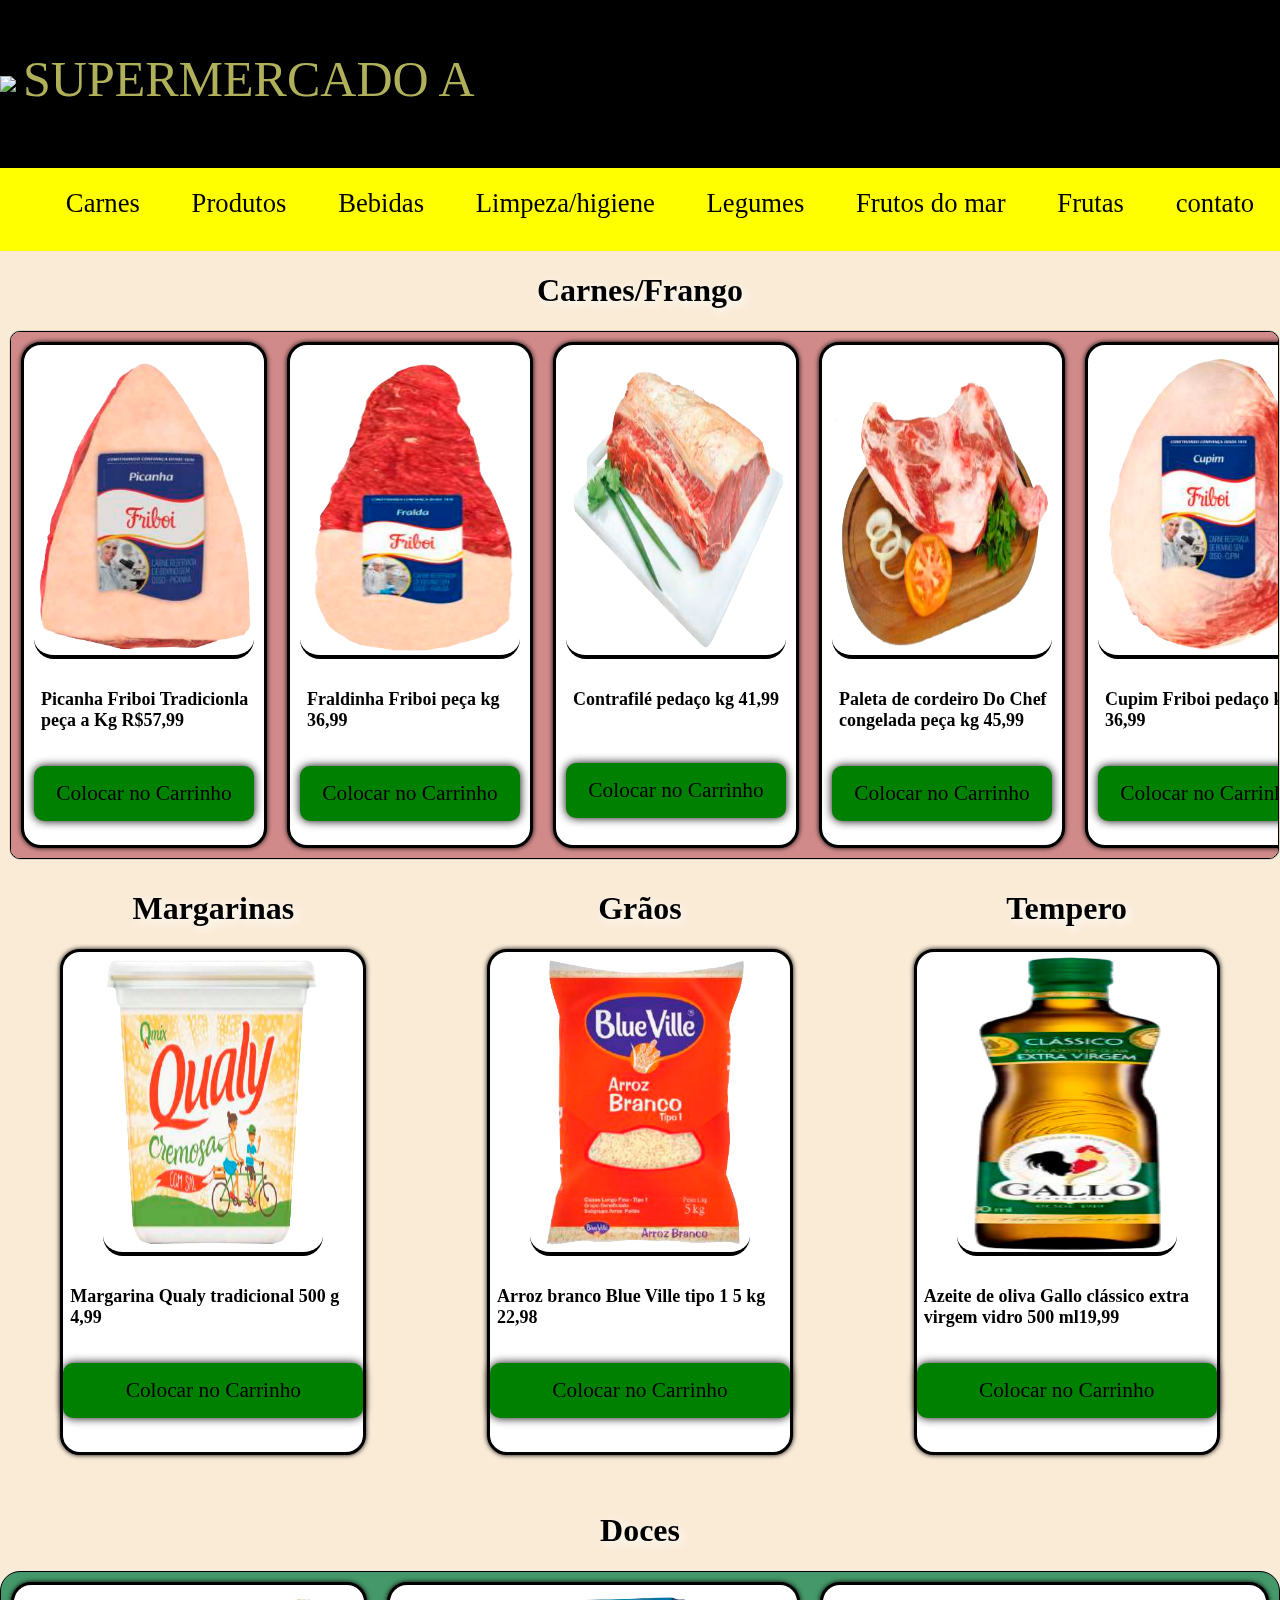
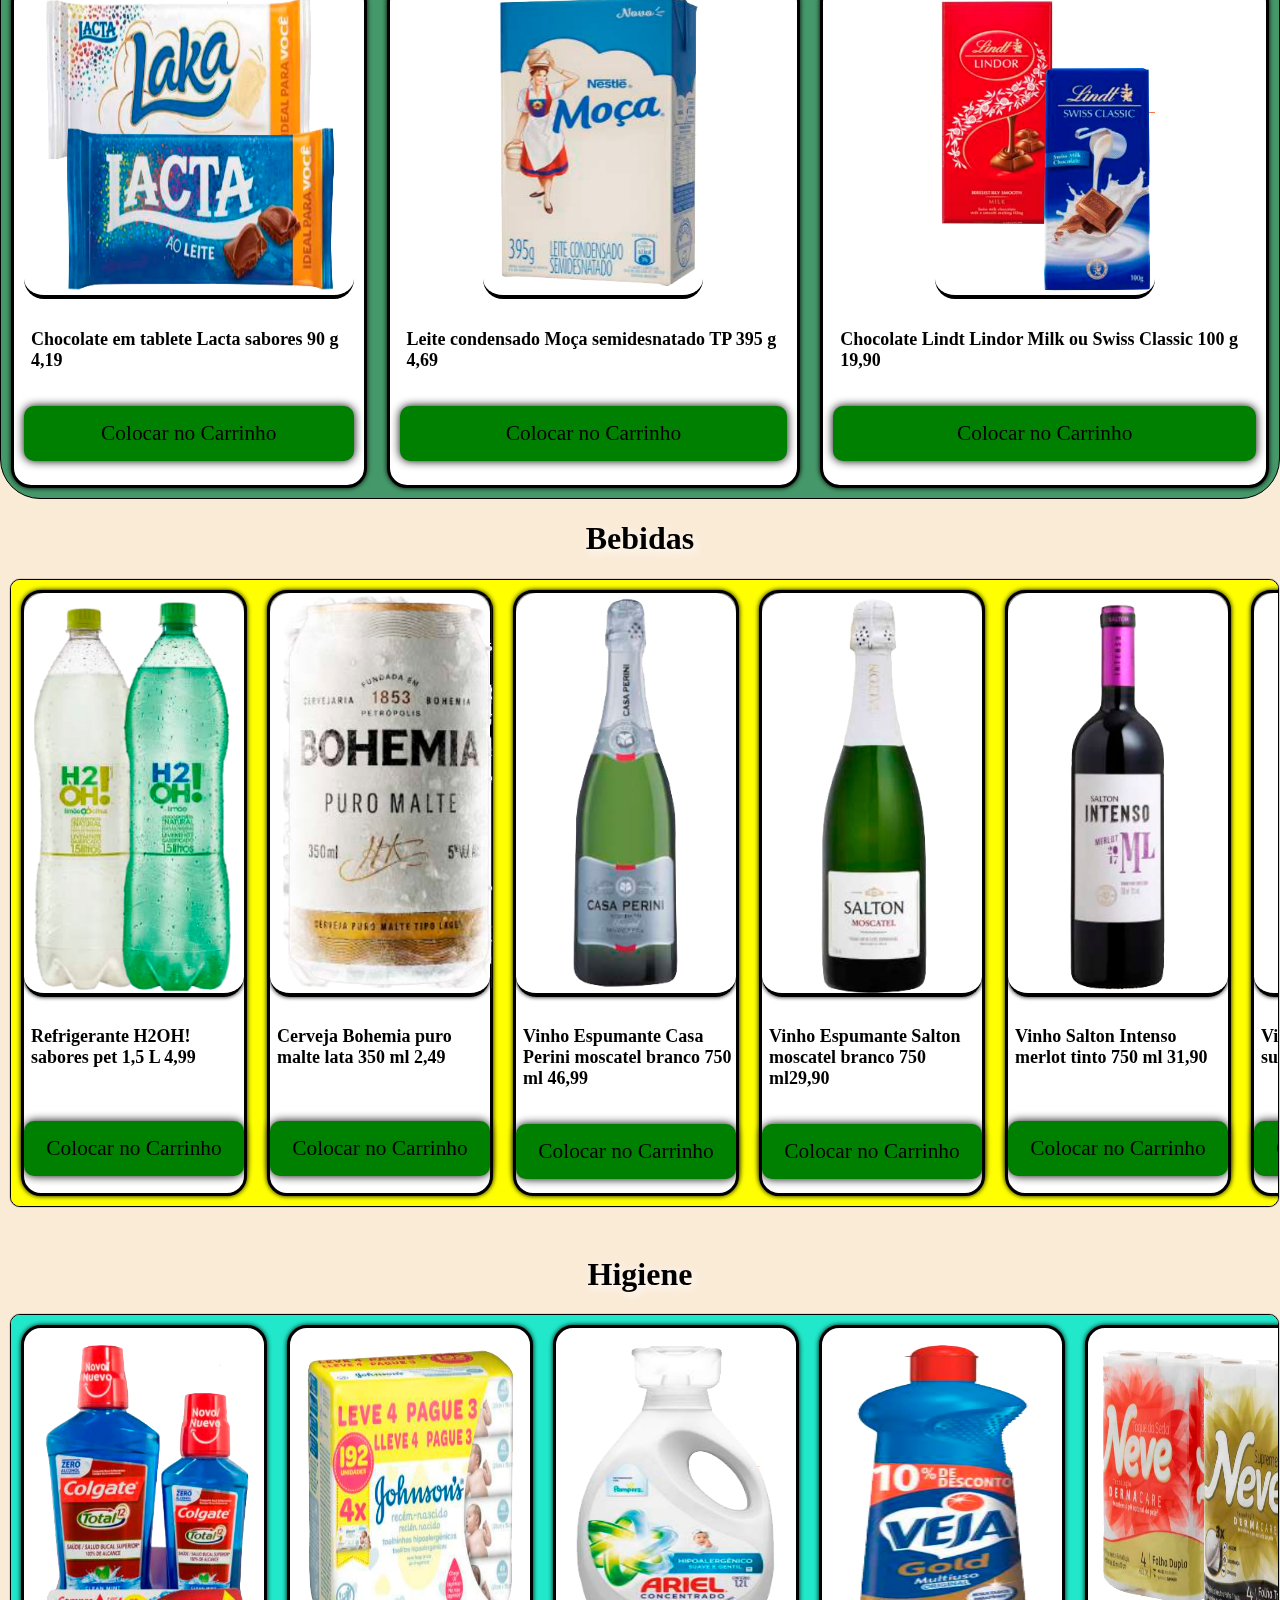
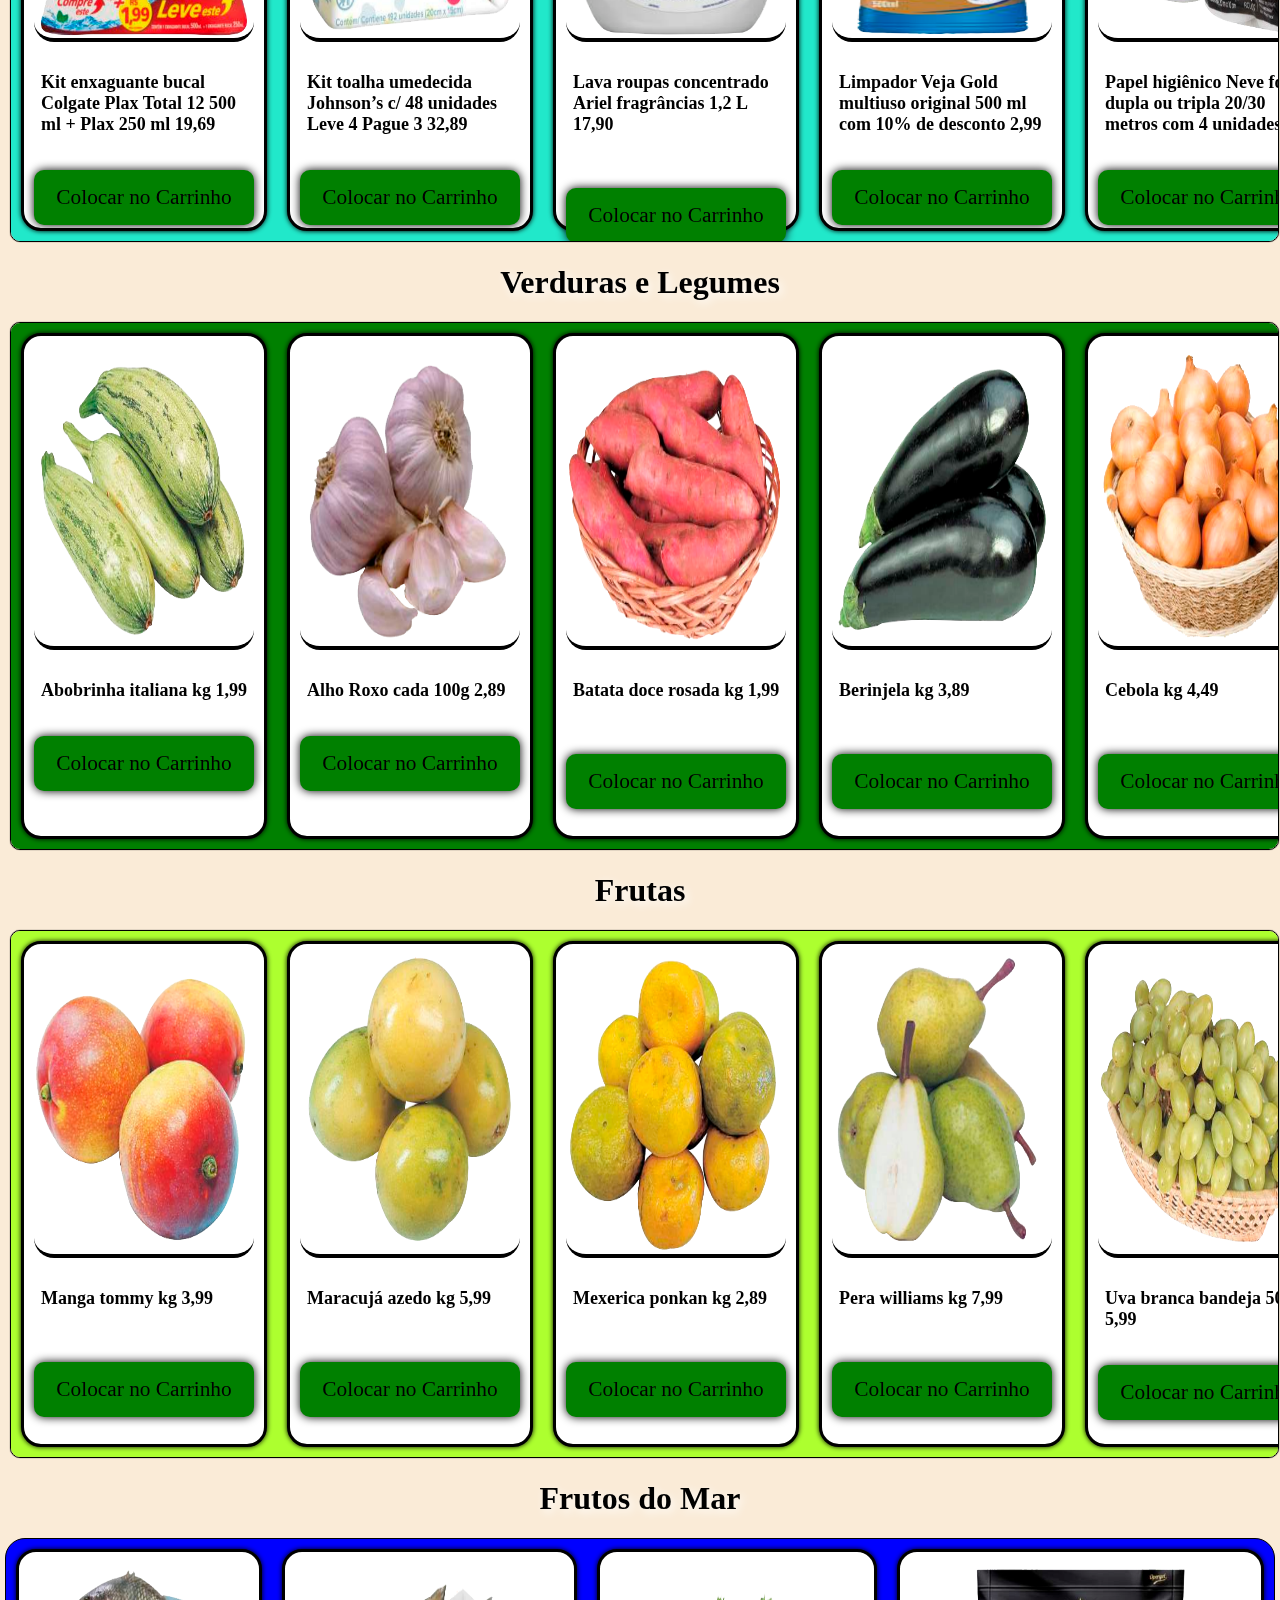
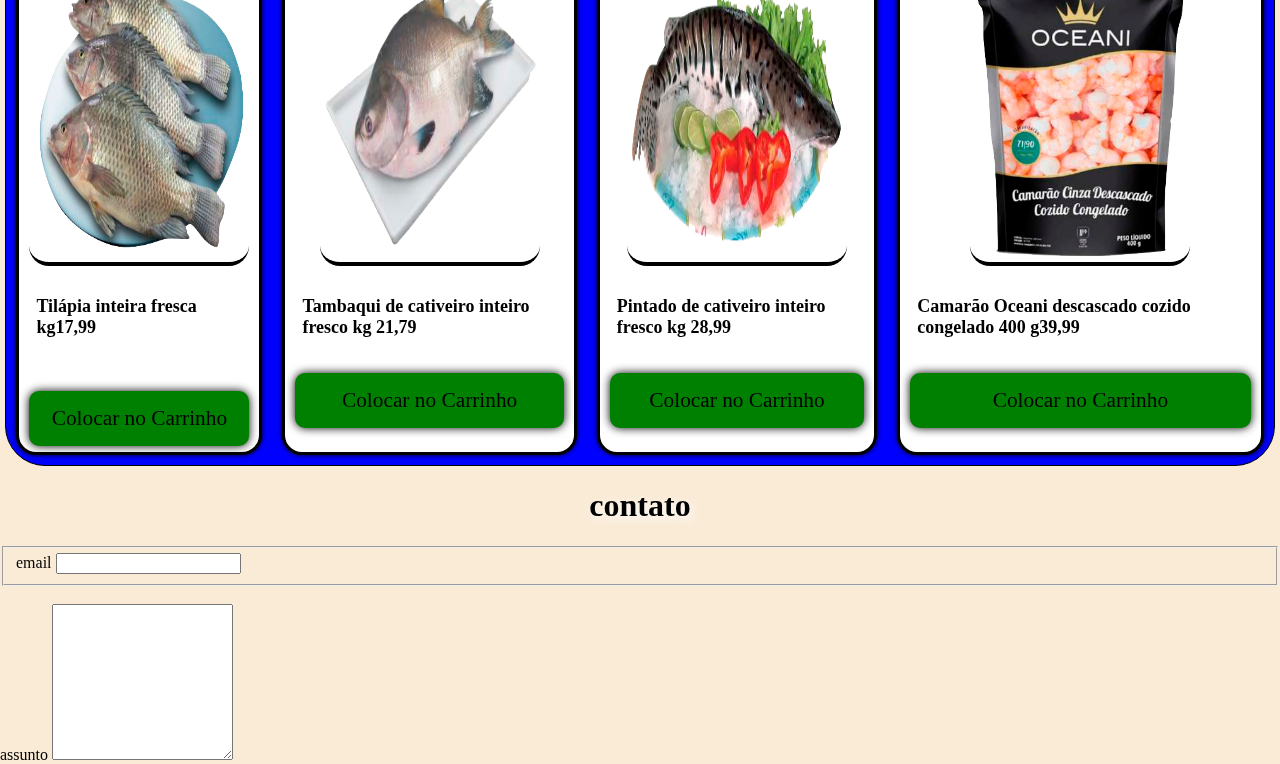
==== commit f0abad97: "Update mercadoA.html" ====
--- a/Projeto/html/mercadoA.html
+++ b/Projeto/html/mercadoA.html
@@ -32,7 +32,12 @@
             <li>
                 <a href="item6"> <span>Frutos do mar</span></a>
             </li>
-            <li><a href="item7"><span>Frutas</span></a></li>
+            <li>
+                <a href="item7"><span>Frutas</span></a>
+            </li>
+            <li>
+                <a href="item0"><span>contato</span></a>
+            </li>
         </ul>
     </nav>
 
@@ -666,7 +671,24 @@
     </section>
     </div>
 
-
+<footer>
+    <h1 id="title">contato</h1>
+    <section id="contato">
+    <form>
+        <fieldset>
+            <div>
+                <label>email</label>
+                <input type="email" name="emal" id='email'>
+            </div>
+            </fieldset>
+            <br>
+            <div>
+                <label>assunto</label>
+                <textarea name="assunto" rows="10"></textarea>
+            </div>
+        </form>
+    </section>
+</footer
 </body>
 
 
@@ -674,4 +696,4 @@
 
 </html>
 
-</html>+</html>
